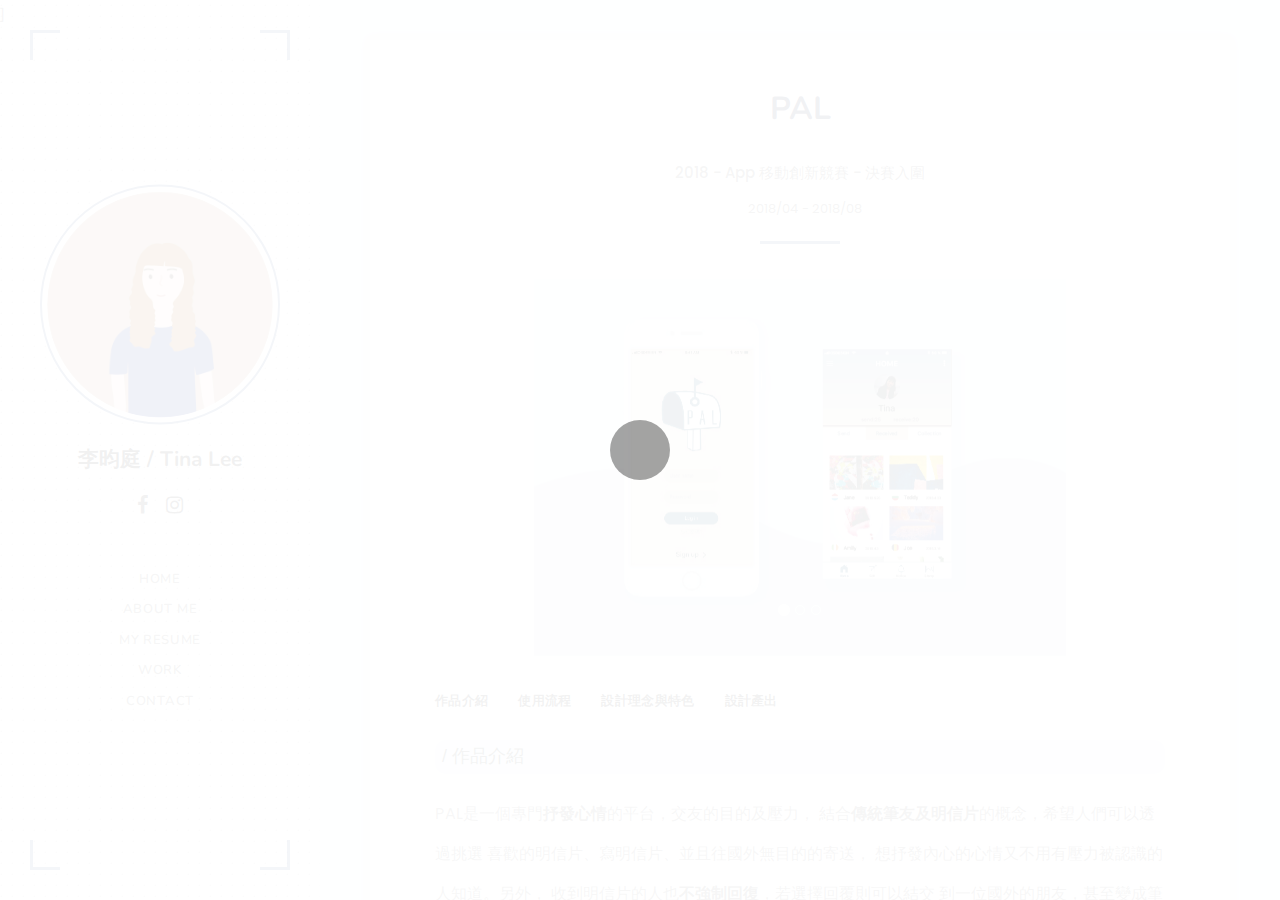
==== single-blog_2.html @ 2155919d "first" ====
<!DOCTYPE html>
<html lang="en">

	<head>
		<!-- META DATA -->
		<meta charset="UTF-8">
		<meta http-equiv="X-UA-Compatible" content="IE=edge">
		<meta name="viewport" content="width=device-width, initial-scale=1">

		<!-- TITLE OF SITE -->
		<title>PAL</title>

	    <!-- favicon -->
	    <link id="favicon" rel="icon" type="image/png" href="assets/images/logo1.png">

        <!-- Google Fonts-->
        <link rel="stylesheet" href="https://fonts.googleapis.com/css?family=Nunito:200,300,400,600,700,800,900%7CPoppins:300,400,500,600&display=swap">
        
        <!-- Bootstrap css -->
		<link rel="stylesheet" href="assets/css/bootstrap.css">

        <!-- splitlayout.css -->
        <link rel="stylesheet" href="assets/css/animations.css">

        <!-- slick css -->
        <link rel="stylesheet" href="assets/css/slick.css">
        <link rel="stylesheet" href="assets/css/slick-theme.css">

        <!-- magnific-popup.css -->
        <link rel="stylesheet" href="assets/css/magnific-popup.css">

        <!-- font-awesome.min.css -->
        <link rel="stylesheet" href="assets/css/font-awesome.min.css">
        <link rel="stylesheet" href="assets/css/pe-icon-7-stroke.min.css">

        <!-- Main style css -->
		<link rel="stylesheet" href="assets/css/style.css">

        <!-- Responsive css -->
        <link rel="stylesheet" href="assets/css/responsive.css">

        <!-- Main Color -->
        <link rel="stylesheet" href="assets/css/color.css">

        <!--[if lt IE 9]>
          <script src="https://oss.maxcdn.com/html5shiv/3.7.3/html5shiv.min.js"></script>
          <script src="https://oss.maxcdn.com/respond/1.4.2/respond.min.js"></script>
        <![endif]-->
	</head>

	<body class="small_menu single single-post">
	    <div id="page" class="site">

	        <!--Start Preloader-->
	        <div class="page-loader startLoad">
	            <div class="loader startLoad"></div>
	        </div>
	        <!--End Preloader-->

	        <div id="splitlayout" class="splitlayout open-right">

	            <div class="intro">

	           
				<!--Start Menu-->
				<div class="mob-menu-overlay"></div>
				<div class="mob-menu">
					<div class="mob-menu-content">
						<div class="float-left">
							<h3 class="menu-title">
								<a href="#">Tina</a>
							</h3>
						</div>
						<div class="float-right">
							<button type="button" class="navbar-toggle collapsed">
								<span class="sr-only">Toggle navigation</span>
								<span class="icon-bar"></span>
								<span class="icon-bar"></span>
								<span class="icon-bar"></span>
							</button>
						</div>
					</div>
				</div>

				<div class="side side-right">
					<div class="home-lines">
						<div class="linesContent">
							<span class="home-line"></span>
							<span class="home-line"></span>
							<span class="home-line"></span>
							<span class="home-line"></span>
						</div>
						<!-- <div class="lines--content">
								<span class="home--line"></span>
								<span class="home--line"></span>
								<span class="home--line"></span>
								<span class="home---line"></span>
								<span class="home---line"></span>
								<span class="home---line"></span>
							</div> -->
					</div>
					<div class="intro-content">
						<div class="profile">
							<img src="assets/images/tina.PNG" alt="author">
						</div>
						<h2>
							<span>李昀庭 / Tina Lee</span>
						</h2>
						<div class="menu">
							<div class="social-icons">
								<a href="https://www.facebook.com/profile.php?id=100000300763767&ref=bookmarks">
									<i class="fa fa-facebook"></i>
								</a>
								<!-- <a href="#">
	                                    <i class="fa fa-twitter"></i>
	                                </a> -->
								<!-- <a href="#">
	                                    <i class="fa fa-linkedin"></i>
	                                </a> -->
								<a href="https://www.instagram.com/tinalee0620/">
									<i class="fa fa-instagram"></i>
								</a>
								<!-- <a href="#">
	                                    <i class="fa fa-vimeo"></i>
	                                </a> -->
							</div>
							<!--Menu Items-->
							<ul id="menu" class="list-unstyled menu_list">
								<li class="menu-item ">
									<a href="#" class="services-1 shadow"onclick="location.href='./index.html'">home</a>
								</li>
								<li class="menu-item ">
									<a href="index.html.html#about"class="single">about me</a>
								</li>
								<li class="menu-item ">
									<a href="index.html.html#resume"class="single">my resume</a>
								</li>
							
								<li class="menu-item ">
									<a href="index.html#portfolio"class="single">Work</a>
								</li>
							
								<li class="menu-item">
									<a href="index.html#contact"class="single">contact</a>
								</li>
							</ul>
						</div>
						<!--.menu-->
					</div>
					<!--.intro-content-->
				</div>
				<!--.side-->
				<!--End Menu-->
			</div><!-- /intro -->
]
	            <div class="pag-e page-right full-height single-blog">
	                <div id="pt-main" class="pt-perspective page-inner">
	                    <div class="main-content padding-bottom-90 height-auto">
	                        <div class="content">

	                        	<!-- .post-thumbnail -->
	                            <div class="post-thumbnail">
	                    			<img src="assets/images/blog/1.jpg" alt="" /> 
	                            </div>

	                            <div class="container">
	                                <article class="post">
	                                    <header class="entry-header">
	                                        <!-- <div class="cats">
	                                            <a href="#">Media</a>
	                                        </div> -->

	                                        <h2 class="entry-title">PAL</h2>
	                                        
	                                        <div class="entry-meta">
	                                            <span class="byline"> 
	                                            	<span class="author vcard">
														<h4>2018 - App 移動創新競賽 - 決賽入圍</h4>
	                                            		
	                                            	</span>
	                                            </span>
	                                            <span class="posted-on">
	                                            	<a href="#">2018/04 - 2018/08</a>
	                                            </span>
	                                        </div>
	                                        <!-- .entry-meta -->

	                                    </header>
	                                    <!-- .entry-header -->

	                                    <div class="entry-content" >
											<div id="carouselExampleIndicators" class="carousel slide" data-ride="carousel"style="width:70%;height:70%;margin-right:auto;margin-bottom:30px;margin-left:auto;">
												<ol class="carousel-indicators">
												  <li data-target="#carouselExampleIndicators" data-slide-to="0" class="active"></li>
												  <li data-target="#carouselExampleIndicators" data-slide-to="1"></li>
												  <li data-target="#carouselExampleIndicators" data-slide-to="2"></li>
												</ol>
												<div class="carousel-inner">
												  <div class="item active">
													<img class="d-block w-100" src="./assets/images/pal1-100.jpg" alt="First slide">
												  </div>
												  <div class="item">
													<img class="d-block w-100" src="./assets/images/pal2-100.jpg" alt="Second slide">
												  </div>
												  <div class="item">
													<img class="d-block w-100" src="./assets/images/pal3-100.jpg" alt="Third slide">
												  </div>
												</div>
												<a class="carousel-control-prev" href="#carouselExampleIndicators" role="button" data-slide="prev">
												  <span class="carousel-control-prev-icon" aria-hidden="true"></span>
												  <span class="sr-only">Previous</span>
												</a>
												<a class="carousel-control-next" href="#carouselExampleIndicators" role="button" data-slide="next">
												  <span class="carousel-control-next-icon" aria-hidden="true"></span>
												  <span class="sr-only">Next</span>
												</a>
											  </div>
											<div class="sec__content">
												<div class="container">
													<div class="portfolio_sec">
														<div class="portfolio">
															<ul class="list-unstyled ul-filter">
																<li data-filter=".content" >作品介紹</li>
																<li data-filter=".coding">使用流程</li>
																<li data-filter=".design">設計理念與特色</li>
																<li data-filter=".logo">設計產出</li>
															</ul>
														</div>
													
														<div class="row grid portfolio">
				
															<!--project 1 (Project popup)-->
															<div class="introduction col-xs-12 col-sm-12 item grid-item content">
																<h3 style="background-color: rgba(152, 195, 216, 0.3);padding: 7px;border-radius: 10px;">/ 作品介紹</h3> 
																<p>PAL是一個專門<b>抒發心情</b>的平台，交友的目的及壓力， 結合<b>傳統筆友及明信片</b>的概念，希望人們可以透過挑選 喜歡的明信片、寫明信片、並且往國外無目的的寄送， 想抒發內心的心情又不用有壓力被認識的人知道。另外， 收到明信片的人也<b>不強制回復</b>，若選擇回覆則可以結交 到一位國外的朋友，甚至變成筆友。</p>
																<h3 style="background-color: rgba(152, 195, 216, 0.3);padding: 7px;border-radius: 10px;">/ 擔任職位</h3> 
																<p><b>UI/UX 介面設計，部分程式</b></p>
																<p>我在這個專案當中負責 <b>App</b>的介面設計，
																	並參與了<b>前端工程</b>的部分，
																	在完成介面的設計產出後，
																	將整理好的素材和介面規範，利用<b>Swift</b>刻出來，
																	完成整個開發流程。
											
																	</p>
															</div>
															<div class="col-xs-12 col-sm-12 item grid-item coding">
																<div class="img_content">
																	<h3 style="background-color: rgba(152, 195, 216, 0.3);padding: 7px;border-radius: 10px;">/ 使用流程</h3>
																		<img src="assets/images/status1.png" alt="" />
																	
																</div>
															</div>
				
															<!--project 2 (Image Overlay)-->
															<div class="introduction col-xs-12 col-sm-12 item grid-item design">
																<h3 style="background-color: rgba(152, 195, 216, 0.3);padding: 7px;border-radius: 10px;">/ 設計理念</h3> 
																<p style="margin-left: 20px;"><b style="font-size: 16px;">想要解決的問題：</b></p>
																<p style="margin-left: 20px;">- 社交平台上過於廣泛的交友圈,無法暢快抒發心情</p>
																<p style="margin-left: 20px;">- 公開個資的網路世界缺乏隱私保障</p>
																<p style="margin-left: 20px;">- 聊天時已讀跟回覆的時間壓力</p>
																<p style="margin-left: 20px;">- 缺乏國際交流的機會,難以跨越的社交障礙</p>
																<h3 style="background-color: rgba(152, 195, 216, 0.3);padding: 7px;border-radius: 10px;">/ 構想與特色</h3> 
																<p style="margin-left: 20px;">- 設計獨一無二的電子明信片</p>
																<p style="margin-left: 20px;">- 交友無國界，結交來自各地的筆友</p>
																<p style="margin-left: 20px;">- 隱私有保障,談心更暢快</p>
																<p style="margin-left: 20px;">- 已讀無壓力,回覆看心情</p>
															</div>
															<div class="col-xs-12 col-sm-12 item grid-item align center logo"style="left:center">
																<h3 style="background-color: rgba(152, 195, 216, 0.3);padding: 7px;border-radius: 10px;">/ 設計產出</h3> 
									
																
															
																  <h3 style="text-align: center;color: rgb(42, 54, 95);margin-top: 40px;">編輯頁面</h3>
																  <img src="./assets/images/pal5-100.jpg"style="width:70%;height:70%;margin-right:auto;margin-bottom:30px;margin-left:auto;"alt="">
																  <p style="width:70%;height:70%;margin-right:auto;margin-bottom:30px;margin-left:auto;">此四頁為<b>編輯頁面</b>，編輯要寄給別人的明信片， 第一是<b>選擇明信片的背景</b>，第二是<b>編輯文字</b>， 第三是<b>選擇郵票</b>，最後則是做<b>整體預覽</b>， 看到明信片完整的樣子.</p>
																  <h3 style="text-align: center; margin-top: 40px;color: rgb(42, 54, 95);">主頁，收件和郵票搜集頁面</h3>
																<img src="./assets/images/pal4-100.jpg"style="width:70%;height:70%;margin-right:auto;margin-bottom:30px;margin-left:auto;"alt="">
																<p style="width:70%;height:70%;margin-right:auto;margin-left:auto;" >第一張為主頁，裡面可以看到<b>最近傳送的，最近收到的和有按下收藏</b>的明信片。</p>
																<p style="width:70%;height:70%;margin-right:auto;margin-left:auto;" >第二張是收到明信片後打開的頁面，明信片個個人簡介並<b>不會顯示太多個人資料</b>，如果新增為朋友，就可以看到更多詳細內容，<b>保障個人隱私</b>。</p>
																<p style="width:70%;height:70%;margin-right:auto;margin-bottom:30px;margin-left:auto;" >第三張是<b>收集郵票</b>的頁面，如果在收到明信片後很喜歡上面的郵票，就可以將它收藏起來，下次寄送時就可以使用。</p>
															</div>
															<div class="col-xs-12 col-sm-12 item grid-item sound---cloud logo">
																<h3 style="background-color: rgba(152, 195, 216, 0.3);padding: 7px;border-radius: 10px;">/ 海報產出</h3>
																 <img src="./assets/images/工作區域 1-100.jpg"style="margin:auto;width:50%;height:50%" alt="">
															</div>
				
															<!--project 5 (Sound Cloud)-->
															<div class="col-xs-12 col-sm-12 item grid-item sound---cloud logo">
																<h3 style="background-color: rgba(152, 195, 216, 0.3);padding: 7px;border-radius: 10px;">/ 遇到的困難與解決方法</h3>
																 <p>這是我第一次設計app的介面和接觸swift，在畫介面實許多設計規範都不了解，像是文字的大小，icon的一致性...等，也沒有考慮過使用者操作起來是否順利，也沒有畫UI flow。所以我們時常因為沒有思考周全而在打程式的時候回來大改頁面，浪費了許多時間。</p>
																 <p><b>解決方法：</b>後來我們上網查了許多資料，看了ios的design kit還有許多專業設計師的分享，重新畫了mockup，也簡單的列出了function map，讓我們使用流程順利。</p>
																 <img src="./assets/images/palui-100.jpg"style="margin:auto;width:50%;height:50%" alt="">
															</div>
				
															<!--project 6 (open url)-->
															<div class="col-xs-12 col-sm-12 item grid-item logo">
																<h3 style="background-color: rgba(152, 195, 216, 0.3);padding: 7px;border-radius: 10px;">/ 自我審視與改善</h3> 
																<p>由於這是我第一次畫app的介面，在還沒有買Sketch的狀況下，我們是利用ps去完成這些介面的。</p>
																<p>畫面並不精細，甚至有些粗糙，按鈕跟字的大小都需要調整，配色方面也需要改一下，現在我正試著用Sketch去重新設計這個app。</p>
															</div>
				
														</div>
														<!--.row-->
													</div>
													<!--.portfolio_sec-->
												</div>
												<!--.container-->
											</div>
											<!--.sec__content-->
											
	                                    </div>
	                                    <!-- .entry-content -->

	                                    <footer class="entry-footer">
	                                        <div class="tags__share">
	                                            <div class="row">
													<div class="col-sm-12 col-xs-12">
	                                                    <span class="tags-links">
	                                                    	<p style="text-align: center;">- Thank you for watching! -</p>
															<a href="index.html#portfolio">Back to work</a>
														
	                                                    </span>                                                    
	                                                </div>
	                                                <div class="col-sm-12 col-xs-12" style="position: static">
	                                                    <!-- <div class="share-post">
	                                                        <span class="shareText">Share:</span>
	                                                        <ul class="share-post list-unstyled">
	                                                            <li><a href="#" target="_blank" class="fa fa-facebook"></a></li>
	                                                            <li><a href="#" target="_blank" class="fa fa-twitter"></a></li>
	                                                            <li><a href="#" target="_blank" class="fa fa-linkedin"></a></li>
	                                                            <li><a href="#" target="_blank" class="fa fa-pinterest"></a></li>
	                                                        </ul>
	                                                    </div> -->
	                                                </div>
	                                            </div>
	                                        </div>
	                                    </footer>
	                                    <!-- .entry-footer -->
	                                </article>


	                                <!-- post nav -->
	                                <!-- <div class="post-nav thumb">
	                                    <div class="row">
	                                        <div class="col-sm-6 col-xs-12">
	                                            <div class="prev">
	                                                <a href="#">
	                                                	<img width="70" height="70" src="assets/images/blog/1.jpg" alt="" />
	                                                </a>
	                                                <p>Previous</p>
	                                                <a href="#">
	                                                    <h3>100 Ways to be more happy</h3>
	                                                </a>
	                                            </div>
	                                        </div>
	                                        <div class="col-sm-6 col-xs-12">
	                                            <div class="next">
	                                                <a href="#">
	                                                	<img width="70" height="70" src="assets/images/blog/2.jpg" alt="" />
	                                                </a>
	                                                <p>Next</p>
	                                                <a href="#">
	                                                    <h3>100 Ways to be more happy</h3>
	                                                </a>
	                                            </div>
	                                        </div>
	                                    </div>
	                                </div> -->


	                                <!-- comments -->
	                                <div id="comments" class="comments-area">
	                                    <!-- <div id="respond" class="comment-respond">
	                                        <h3 id="reply-title" class="comment-reply-title">Leave a comment</h3>
	                                      
	                                    </div> -->
	                                    <!-- #respond -->

	                                </div>
	                                <!-- #comments -->
	                            </div>
	                            <!-- .container -->
	                        </div>
	                        <!-- .content -->
	                    </div>
	                </div>
	                <!--.page-inner-->
	            </div>
	            <!--.page-right-->
	        </div>
	        <!--.splitlayout-->
	    </div>
	    <!-- #page -->

		<script src='assets/js/jquery.min.js'></script>
		<script src='assets/js/jquery.matchHeight-min.js'></script>
		<script src='assets/js/modernizr-custom.js'></script>
		<script src='assets/js/pagetransitions.js'></script>
		<script src='assets/js/typed.min.js'></script>
		<script src='assets/js/slick.js'></script>
		<script src='assets/js/bootstrap.min.js'></script>
		<script src='assets/js/imagesloaded.pkgd.min.js'></script>
		<script src='assets/js/isotope.pkgd.min.js'></script>
		<script src='assets/js/jquery.fittext.js'></script>
		<script src='assets/js/jquery.magnific-popup.min.js'></script>
		<script src='assets/js/custom.js'></script>

	</body>

</html>
---- assets/css/animations.css ----
/* animation sets */

/* move from / to  */

.pt-page-moveToLeft {
	-webkit-animation: moveToLeft .6s ease both;
	animation: moveToLeft .6s ease both;
}

.pt-page-moveFromLeft {
	-webkit-animation: moveFromLeft .6s ease both;
	animation: moveFromLeft .6s ease both;
}

.pt-page-moveToRight {
	-webkit-animation: moveToRight .6s ease both;
	animation: moveToRight .6s ease both;
}

.pt-page-moveFromRight {
	-webkit-animation: moveFromRight .6s ease both;
	animation: moveFromRight .6s ease both;
}

.pt-page-moveToTop {
	-webkit-animation: moveToTop .6s ease both;
	animation: moveToTop .6s ease both;
}

.pt-page-moveFromTop {
	-webkit-animation: moveFromTop .6s ease both;
	animation: moveFromTop .6s ease both;
}

.pt-page-moveToBottom {
	-webkit-animation: moveToBottom .6s ease both;
	animation: moveToBottom .6s ease both;
}

.pt-page-moveFromBottom {
	-webkit-animation: moveFromBottom .6s ease both;
	animation: moveFromBottom .6s ease both;
}

/* fade */

.pt-page-fade {
	-webkit-animation: fade .7s ease both;
	animation: fade .7s ease both;
}

/* move from / to and fade */

.pt-page-moveToLeftFade {
	-webkit-animation: moveToLeftFade .7s ease both;
	animation: moveToLeftFade .7s ease both;
}

.pt-page-moveFromLeftFade {
	-webkit-animation: moveFromLeftFade .7s ease both;
	animation: moveFromLeftFade .7s ease both;
}

.pt-page-moveToRightFade {
	-webkit-animation: moveToRightFade .7s ease both;
	animation: moveToRightFade .7s ease both;
}

.pt-page-moveFromRightFade {
	-webkit-animation: moveFromRightFade .7s ease both;
	animation: moveFromRightFade .7s ease both;
}

.pt-page-moveToTopFade {
	-webkit-animation: moveToTopFade .7s ease both;
	animation: moveToTopFade .7s ease both;
}

.pt-page-moveFromTopFade {
	-webkit-animation: moveFromTopFade .7s ease both;
	animation: moveFromTopFade .7s ease both;
}

.pt-page-moveToBottomFade {
	-webkit-animation: moveToBottomFade .7s ease both;
	animation: moveToBottomFade .7s ease both;
}

.pt-page-moveFromBottomFade {
	-webkit-animation: moveFromBottomFade .7s ease both;
	animation: moveFromBottomFade .7s ease both;
}

/* move to with different easing */

.pt-page-moveToLeftEasing {
	-webkit-animation: moveToLeft .7s ease-in-out both;
	animation: moveToLeft .7s ease-in-out both;
}
.pt-page-moveToRightEasing {
	-webkit-animation: moveToRight .7s ease-in-out both;
	animation: moveToRight .7s ease-in-out both;
}
.pt-page-moveToTopEasing {
	-webkit-animation: moveToTop .7s ease-in-out both;
	animation: moveToTop .7s ease-in-out both;
}
.pt-page-moveToBottomEasing {
	-webkit-animation: moveToBottom .7s ease-in-out both;
	animation: moveToBottom .7s ease-in-out both;
}

/********************************* keyframes **************************************/

/* move from / to  */

@-webkit-keyframes moveToLeft {
	from { }
	to { -webkit-transform: translateX(-100%); }
}
@keyframes moveToLeft {
	from { }
	to { -webkit-transform: translateX(-100%); transform: translateX(-100%); }
}

@-webkit-keyframes moveFromLeft {
	from { -webkit-transform: translateX(-100%); }
}
@keyframes moveFromLeft {
	from { -webkit-transform: translateX(-100%); transform: translateX(-100%); }
}

@-webkit-keyframes moveToRight { 
	from { }
	to { -webkit-transform: translateX(100%); }
}
@keyframes moveToRight { 
	from { }
	to { -webkit-transform: translateX(100%); transform: translateX(100%); }
}

@-webkit-keyframes moveFromRight {
	from { -webkit-transform: translateX(100%); }
}
@keyframes moveFromRight {
	from { -webkit-transform: translateX(100%); transform: translateX(100%); }
}

@-webkit-keyframes moveToTop {
	from { }
	to { -webkit-transform: translateY(-100%); }
}
@keyframes moveToTop {
	from { }
	to { -webkit-transform: translateY(-100%); transform: translateY(-100%); }
}

@-webkit-keyframes moveFromTop {
	from { -webkit-transform: translateY(-100%); }
}
@keyframes moveFromTop {
	from { -webkit-transform: translateY(-100%); transform: translateY(-100%); }
}

@-webkit-keyframes moveToBottom {
	from { }
	to { -webkit-transform: translateY(100%); }
}
@keyframes moveToBottom {
	from { }
	to { -webkit-transform: translateY(100%); transform: translateY(100%); }
}

@-webkit-keyframes moveFromBottom {
	from { -webkit-transform: translateY(100%); }
}
@keyframes moveFromBottom {
	from { -webkit-transform: translateY(100%); transform: translateY(100%); }
}

/* fade */

@-webkit-keyframes fade {
	from { }
	to { opacity: 0.3; }
}
@keyframes fade {
	from { }
	to { opacity: 0.3; }
}

/* move from / to and fade */

@-webkit-keyframes moveToLeftFade {
	from { }
	to { opacity: 0.3; -webkit-transform: translateX(-100%); }
}
@keyframes moveToLeftFade {
	from { }
	to { opacity: 0.3; -webkit-transform: translateX(-100%); transform: translateX(-100%); }
}

@-webkit-keyframes moveFromLeftFade {
	from { opacity: 0.3; -webkit-transform: translateX(-100%); }
}
@keyframes moveFromLeftFade {
	from { opacity: 0.3; -webkit-transform: translateX(-100%); transform: translateX(-100%); }
}

@-webkit-keyframes moveToRightFade {
	from { }
	to { opacity: 0.3; -webkit-transform: translateX(100%); }
}
@keyframes moveToRightFade {
	from { }
	to { opacity: 0.3; -webkit-transform: translateX(100%); transform: translateX(100%); }
}

@-webkit-keyframes moveFromRightFade {
	from { opacity: 0.3; -webkit-transform: translateX(100%); }
}
@keyframes moveFromRightFade {
	from { opacity: 0.3; -webkit-transform: translateX(100%); transform: translateX(100%); }
}

@-webkit-keyframes moveToTopFade {
	from { }
	to { opacity: 0.3; -webkit-transform: translateY(-100%); }
}
@keyframes moveToTopFade {
	from { }
	to { opacity: 0.3; -webkit-transform: translateY(-100%); transform: translateY(-100%); }
}

@-webkit-keyframes moveFromTopFade {
	from { opacity: 0.3; -webkit-transform: translateY(-100%); }
}
@keyframes moveFromTopFade {
	from { opacity: 0.3; -webkit-transform: translateY(-100%); transform: translateY(-100%); }
}

@-webkit-keyframes moveToBottomFade {
	from { }
	to { opacity: 0.3; -webkit-transform: translateY(100%); }
}
@keyframes moveToBottomFade {
	from { }
	to { opacity: 0.3; -webkit-transform: translateY(100%); transform: translateY(100%); }
}

@-webkit-keyframes moveFromBottomFade {
	from { opacity: 0.3; -webkit-transform: translateY(100%); }
}
@keyframes moveFromBottomFade {
	from { opacity: 0.3; -webkit-transform: translateY(100%); transform: translateY(100%); }
}

/* scale and fade */

.pt-page-scaleDown {
	-webkit-animation: scaleDown .7s ease both;
	animation: scaleDown .7s ease both;
}

.pt-page-scaleUp {
	-webkit-animation: scaleUp .7s ease both;
	animation: scaleUp .7s ease both;
}

.pt-page-scaleUpDown {
	-webkit-animation: scaleUpDown .5s ease both;
	animation: scaleUpDown .5s ease both;
}

.pt-page-scaleDownUp {
	-webkit-animation: scaleDownUp .5s ease both;
	animation: scaleDownUp .5s ease both;
}

.pt-page-scaleDownCenter {
	-webkit-animation: scaleDownCenter .4s ease-in both;
	animation: scaleDownCenter .4s ease-in both;
}

.pt-page-scaleUpCenter {
	-webkit-animation: scaleUpCenter .4s ease-out both;
	animation: scaleUpCenter .4s ease-out both;
}

/********************************* keyframes **************************************/

/* scale and fade */

@-webkit-keyframes scaleDown {
	from { }
	to { opacity: 0; -webkit-transform: scale(.8); }
}
@keyframes scaleDown {
	from { }
	to { opacity: 0; -webkit-transform: scale(.8); transform: scale(.8); }
}

@-webkit-keyframes scaleUp {
	from { opacity: 0; -webkit-transform: scale(.8); }
}
@keyframes scaleUp {
	from { opacity: 0; -webkit-transform: scale(.8); transform: scale(.8); }
}

@-webkit-keyframes scaleUpDown {
	from { opacity: 0; -webkit-transform: scale(1.2); }
}
@keyframes scaleUpDown {
	from { opacity: 0; -webkit-transform: scale(1.2); transform: scale(1.2); }
}

@-webkit-keyframes scaleDownUp {
	from { }
	to { opacity: 0; -webkit-transform: scale(1.2); }
}
@keyframes scaleDownUp {
	from { }
	to { opacity: 0; -webkit-transform: scale(1.2); transform: scale(1.2); }
}

@-webkit-keyframes scaleDownCenter {
	from { }
	to { opacity: 0; -webkit-transform: scale(.7); }
}
@keyframes scaleDownCenter {
	from { }
	to { opacity: 0; -webkit-transform: scale(.7); transform: scale(.7); }
}

@-webkit-keyframes scaleUpCenter {
	from { opacity: 0; -webkit-transform: scale(.7); }
}
@keyframes scaleUpCenter {
	from { opacity: 0; -webkit-transform: scale(.7); transform: scale(.7); }
}

/* rotate sides first and scale */

.pt-page-rotateRightSideFirst {
	-webkit-transform-origin: 0% 50%;
	transform-origin: 0% 50%;
	-webkit-animation: rotateRightSideFirst .8s both ease-in;
	animation: rotateRightSideFirst .8s both ease-in;
}
.pt-page-rotateLeftSideFirst {
	-webkit-transform-origin: 100% 50%;
	transform-origin: 100% 50%;
	-webkit-animation: rotateLeftSideFirst .8s both ease-in;
	animation: rotateLeftSideFirst .8s both ease-in;
}
.pt-page-rotateTopSideFirst {
	-webkit-transform-origin: 50% 100%;
	transform-origin: 50% 100%;
	-webkit-animation: rotateTopSideFirst .8s both ease-in;
	animation: rotateTopSideFirst .8s both ease-in;
}
.pt-page-rotateBottomSideFirst {
	-webkit-transform-origin: 50% 0%;
	transform-origin: 50% 0%;
	-webkit-animation: rotateBottomSideFirst .8s both ease-in;
	animation: rotateBottomSideFirst .8s both ease-in;
}

/* flip */

.pt-page-flipOutRight {
	-webkit-transform-origin: 50% 50%;
	transform-origin: 50% 50%;
	-webkit-animation: flipOutRight .5s both ease-in;
	animation: flipOutRight .5s both ease-in;
}
.pt-page-flipInLeft {
	-webkit-transform-origin: 50% 50%;
	transform-origin: 50% 50%;
	-webkit-animation: flipInLeft .5s both ease-out;
	animation: flipInLeft .5s both ease-out;
}
.pt-page-flipOutLeft {
	-webkit-transform-origin: 50% 50%;
	transform-origin: 50% 50%;
	-webkit-animation: flipOutLeft .5s both ease-in;
	animation: flipOutLeft .5s both ease-in;
}
.pt-page-flipInRight {
	-webkit-transform-origin: 50% 50%;
	transform-origin: 50% 50%;
	-webkit-animation: flipInRight .5s both ease-out;
	animation: flipInRight .5s both ease-out;
}
.pt-page-flipOutTop {
	-webkit-transform-origin: 50% 50%;
	transform-origin: 50% 50%;
	-webkit-animation: flipOutTop .5s both ease-in;
	animation: flipOutTop .5s both ease-in;
}
.pt-page-flipInBottom {
	-webkit-transform-origin: 50% 50%;
	transform-origin: 50% 50%;
	-webkit-animation: flipInBottom .5s both ease-out;
	animation: flipInBottom .5s both ease-out;
}
.pt-page-flipOutBottom {
	-webkit-transform-origin: 50% 50%;
	transform-origin: 50% 50%;
	-webkit-animation: flipOutBottom .5s both ease-in;
	animation: flipOutBottom .5s both ease-in;
}
.pt-page-flipInTop {
	-webkit-transform-origin: 50% 50%;
	transform-origin: 50% 50%;
	-webkit-animation: flipInTop .5s both ease-out;
	animation: flipInTop .5s both ease-out;
}

/* rotate fall */

.pt-page-rotateFall {
	-webkit-transform-origin: 0% 0%;
	transform-origin: 0% 0%;
	-webkit-animation: rotateFall 1s both ease-in;
	animation: rotateFall 1s both ease-in;
}

/* rotate newspaper */
.pt-page-rotateOutNewspaper {
	-webkit-transform-origin: 50% 50%;
	transform-origin: 50% 50%;
	-webkit-animation: rotateOutNewspaper .5s both ease-in;
	animation: rotateOutNewspaper .5s both ease-in;
}
.pt-page-rotateInNewspaper {
	-webkit-transform-origin: 50% 50%;
	transform-origin: 50% 50%;
	-webkit-animation: rotateInNewspaper .5s both ease-out;
	animation: rotateInNewspaper .5s both ease-out;
}

/* push */
.pt-page-rotatePushLeft {
	-webkit-transform-origin: 0% 50%;
	transform-origin: 0% 50%;
	-webkit-animation: rotatePushLeft .8s both ease;
	animation: rotatePushLeft .8s both ease;
}
.pt-page-rotatePushRight {
	-webkit-transform-origin: 100% 50%;
	transform-origin: 100% 50%;
	-webkit-animation: rotatePushRight .8s both ease;
	animation: rotatePushRight .8s both ease;
}
.pt-page-rotatePushTop {
	-webkit-transform-origin: 50% 0%;
	transform-origin: 50% 0%;
	-webkit-animation: rotatePushTop .8s both ease;
	animation: rotatePushTop .8s both ease;
}
.pt-page-rotatePushBottom {
	-webkit-transform-origin: 50% 100%;
	transform-origin: 50% 100%;
	-webkit-animation: rotatePushBottom .8s both ease;
	animation: rotatePushBottom .8s both ease;
}

/* pull */
.pt-page-rotatePullRight {
	-webkit-transform-origin: 100% 50%;
	transform-origin: 100% 50%;
	-webkit-animation: rotatePullRight .5s both ease;
	animation: rotatePullRight .5s both ease;
}
.pt-page-rotatePullLeft {
	-webkit-transform-origin: 0% 50%;
	transform-origin: 0% 50%;
	-webkit-animation: rotatePullLeft .5s both ease;
	animation: rotatePullLeft .5s both ease;
}
.pt-page-rotatePullTop {
	-webkit-transform-origin: 50% 0%;
	transform-origin: 50% 0%;
	-webkit-animation: rotatePullTop .5s both ease;
	animation: rotatePullTop .5s both ease;
}
.pt-page-rotatePullBottom {
	-webkit-transform-origin: 50% 100%;
	transform-origin: 50% 100%;
	-webkit-animation: rotatePullBottom .5s both ease;
	animation: rotatePullBottom .5s both ease;
}

/* fold */
.pt-page-rotateFoldRight {
	-webkit-transform-origin: 0% 50%;
	transform-origin: 0% 50%;
	-webkit-animation: rotateFoldRight .7s both ease;
	animation: rotateFoldRight .7s both ease;
}
.pt-page-rotateFoldLeft {
	-webkit-transform-origin: 100% 50%;
	transform-origin: 100% 50%;
	-webkit-animation: rotateFoldLeft .7s both ease;
	animation: rotateFoldLeft .7s both ease;
}
.pt-page-rotateFoldTop {
	-webkit-transform-origin: 50% 100%;
	transform-origin: 50% 100%;
	-webkit-animation: rotateFoldTop .7s both ease;
	animation: rotateFoldTop .7s both ease;
}
.pt-page-rotateFoldBottom {
	-webkit-transform-origin: 50% 0%;
	transform-origin: 50% 0%;
	-webkit-animation: rotateFoldBottom .7s both ease;
	animation: rotateFoldBottom .7s both ease;
}

/* unfold */
.pt-page-rotateUnfoldLeft {
	-webkit-transform-origin: 100% 50%;
	transform-origin: 100% 50%;
	-webkit-animation: rotateUnfoldLeft .7s both ease;
	animation: rotateUnfoldLeft .7s both ease;
}
.pt-page-rotateUnfoldRight {
	-webkit-transform-origin: 0% 50%;
	transform-origin: 0% 50%;
	-webkit-animation: rotateUnfoldRight .7s both ease;
	animation: rotateUnfoldRight .7s both ease;
}
.pt-page-rotateUnfoldTop {
	-webkit-transform-origin: 50% 100%;
	transform-origin: 50% 100%;
	-webkit-animation: rotateUnfoldTop .7s both ease;
	animation: rotateUnfoldTop .7s both ease;
}
.pt-page-rotateUnfoldBottom {
	-webkit-transform-origin: 50% 0%;
	transform-origin: 50% 0%;
	-webkit-animation: rotateUnfoldBottom .7s both ease;
	animation: rotateUnfoldBottom .7s both ease;
}

/* room walls */
.pt-page-rotateRoomLeftOut {
	-webkit-transform-origin: 100% 50%;
	transform-origin: 100% 50%;
	-webkit-animation: rotateRoomLeftOut .8s both ease;
	animation: rotateRoomLeftOut .8s both ease;
}
.pt-page-rotateRoomLeftIn {
	-webkit-transform-origin: 0% 50%;
	transform-origin: 0% 50%;
	-webkit-animation: rotateRoomLeftIn .8s both ease;
	animation: rotateRoomLeftIn .8s both ease;
}
.pt-page-rotateRoomRightOut {
	-webkit-transform-origin: 0% 50%;
	transform-origin: 0% 50%;
	-webkit-animation: rotateRoomRightOut .8s both ease;
	animation: rotateRoomRightOut .8s both ease;
}
.pt-page-rotateRoomRightIn {
	-webkit-transform-origin: 100% 50%;
	transform-origin: 100% 50%;
	-webkit-animation: rotateRoomRightIn .8s both ease;
	animation: rotateRoomRightIn .8s both ease;
}
.pt-page-rotateRoomTopOut {
	-webkit-transform-origin: 50% 100%;
	transform-origin: 50% 100%;
	-webkit-animation: rotateRoomTopOut .8s both ease;
	animation: rotateRoomTopOut .8s both ease;
}
.pt-page-rotateRoomTopIn {
	-webkit-transform-origin: 50% 0%;
	transform-origin: 50% 0%;
	-webkit-animation: rotateRoomTopIn .8s both ease;
	animation: rotateRoomTopIn .8s both ease;
}
.pt-page-rotateRoomBottomOut {
	-webkit-transform-origin: 50% 0%;
	transform-origin: 50% 0%;
	-webkit-animation: rotateRoomBottomOut .8s both ease;
	animation: rotateRoomBottomOut .8s both ease;
}
.pt-page-rotateRoomBottomIn {
	-webkit-transform-origin: 50% 100%;
	transform-origin: 50% 100%;
	-webkit-animation: rotateRoomBottomIn .8s both ease;
	animation: rotateRoomBottomIn .8s both ease;
}

/* cube */
.pt-page-rotateCubeLeftOut {
	-webkit-transform-origin: 100% 50%;
	transform-origin: 100% 50%;
	-webkit-animation: rotateCubeLeftOut .6s both ease-in;
	animation: rotateCubeLeftOut .6s both ease-in;
}
.pt-page-rotateCubeLeftIn {
	-webkit-transform-origin: 0% 50%;
	transform-origin: 0% 50%;
	-webkit-animation: rotateCubeLeftIn .6s both ease-in;
	animation: rotateCubeLeftIn .6s both ease-in;
}
.pt-page-rotateCubeRightOut {
	-webkit-transform-origin: 0% 50%;
	transform-origin: 0% 50%;
	-webkit-animation: rotateCubeRightOut .6s both ease-in;
	animation: rotateCubeRightOut .6s both ease-in;
}
.pt-page-rotateCubeRightIn {
	-webkit-transform-origin: 100% 50%;
	transform-origin: 100% 50%;
	-webkit-animation: rotateCubeRightIn .6s both ease-in;
	animation: rotateCubeRightIn .6s both ease-in;
}
.pt-page-rotateCubeTopOut {
	-webkit-transform-origin: 50% 100%;
	transform-origin: 50% 100%;
	-webkit-animation: rotateCubeTopOut .6s both ease-in;
	animation: rotateCubeTopOut .6s both ease-in;
}
.pt-page-rotateCubeTopIn {
	-webkit-transform-origin: 50% 0%;
	transform-origin: 50% 0%;
	-webkit-animation: rotateCubeTopIn .6s both ease-in;
	animation: rotateCubeTopIn .6s both ease-in;
}
.pt-page-rotateCubeBottomOut {
	-webkit-transform-origin: 50% 0%;
	transform-origin: 50% 0%;
	-webkit-animation: rotateCubeBottomOut .6s both ease-in;
	animation: rotateCubeBottomOut .6s both ease-in;
}
.pt-page-rotateCubeBottomIn {
	-webkit-transform-origin: 50% 100%;
	transform-origin: 50% 100%;
	-webkit-animation: rotateCubeBottomIn .6s both ease-in;
	animation: rotateCubeBottomIn .6s both ease-in;
}

/* carousel */
.pt-page-rotateCarouselLeftOut {
	-webkit-transform-origin: 100% 50%;
	transform-origin: 100% 50%;
	-webkit-animation: rotateCarouselLeftOut .8s both ease;
	animation: rotateCarouselLeftOut .8s both ease;
}
.pt-page-rotateCarouselLeftIn {
	-webkit-transform-origin: 0% 50%;
	transform-origin: 0% 50%;
	-webkit-animation: rotateCarouselLeftIn .8s both ease;
	animation: rotateCarouselLeftIn .8s both ease;
}
.pt-page-rotateCarouselRightOut {
	-webkit-transform-origin: 0% 50%;
	transform-origin: 0% 50%;
	-webkit-animation: rotateCarouselRightOut .8s both ease;
	animation: rotateCarouselRightOut .8s both ease;
}
.pt-page-rotateCarouselRightIn {
	-webkit-transform-origin: 100% 50%;
	transform-origin: 100% 50%;
	-webkit-animation: rotateCarouselRightIn .8s both ease;
	animation: rotateCarouselRightIn .8s both ease;
}
.pt-page-rotateCarouselTopOut {
	-webkit-transform-origin: 50% 100%;
	transform-origin: 50% 100%;
	-webkit-animation: rotateCarouselTopOut .8s both ease;
	animation: rotateCarouselTopOut .8s both ease;
}
.pt-page-rotateCarouselTopIn {
	-webkit-transform-origin: 50% 0%;
	transform-origin: 50% 0%;
	-webkit-animation: rotateCarouselTopIn .8s both ease;
	animation: rotateCarouselTopIn .8s both ease;
}
.pt-page-rotateCarouselBottomOut {
	-webkit-transform-origin: 50% 0%;
	transform-origin: 50% 0%;
	-webkit-animation: rotateCarouselBottomOut .8s both ease;
	animation: rotateCarouselBottomOut .8s both ease;
}
.pt-page-rotateCarouselBottomIn {
	-webkit-transform-origin: 50% 100%;
	transform-origin: 50% 100%;
	-webkit-animation: rotateCarouselBottomIn .8s both ease;
	animation: rotateCarouselBottomIn .8s both ease;
}

/* sides */
.pt-page-rotateSidesOut {
	-webkit-transform-origin: -50% 50%;
	transform-origin: -50% 50%;
	-webkit-animation: rotateSidesOut .5s both ease-in;
	animation: rotateSidesOut .5s both ease-in;
}
.pt-page-rotateSidesIn {
	-webkit-transform-origin: 150% 50%;
	transform-origin: 150% 50%;
	-webkit-animation: rotateSidesIn .5s both ease-out;
	animation: rotateSidesIn .5s both ease-out;
}

/* slide */
.pt-page-rotateSlideOut {
	-webkit-animation: rotateSlideOut 1s both ease;
	animation: rotateSlideOut 1s both ease;
}
.pt-page-rotateSlideIn {
	-webkit-animation: rotateSlideIn 1s both ease;
	animation: rotateSlideIn 1s both ease;
}

/********************************* keyframes **************************************/

/* rotate sides first and scale */

@-webkit-keyframes rotateRightSideFirst {
	0% { }
	40% { -webkit-transform: rotateY(15deg); opacity: .8; -webkit-animation-timing-function: ease-out; }
	100% { -webkit-transform: scale(0.8) translateZ(-200px); opacity:0; }
}
@keyframes rotateRightSideFirst {
	0% { }
	40% { -webkit-transform: rotateY(15deg); transform: rotateY(15deg); opacity: .8; -webkit-animation-timing-function: ease-out; animation-timing-function: ease-out; }
	100% { -webkit-transform: scale(0.8) translateZ(-200px); transform: scale(0.8) translateZ(-200px); opacity:0; }
}

@-webkit-keyframes rotateLeftSideFirst {
	0% { }
	40% { -webkit-transform: rotateY(-15deg); opacity: .8; -webkit-animation-timing-function: ease-out; }
	100% { -webkit-transform: scale(0.8) translateZ(-200px); opacity:0; }
}
@keyframes rotateLeftSideFirst {
	0% { }
	40% { -webkit-transform: rotateY(-15deg); transform: rotateY(-15deg); opacity: .8; -webkit-animation-timing-function: ease-out; animation-timing-function: ease-out; }
	100% { -webkit-transform: scale(0.8) translateZ(-200px); transform: scale(0.8) translateZ(-200px); opacity:0; }
}

@-webkit-keyframes rotateTopSideFirst {
	0% { }
	40% { -webkit-transform: rotateX(15deg); opacity: .8; -webkit-animation-timing-function: ease-out; }
	100% { -webkit-transform: scale(0.8) translateZ(-200px); opacity:0; }
}
@keyframes rotateTopSideFirst {
	0% { }
	40% { -webkit-transform: rotateX(15deg); transform: rotateX(15deg); opacity: .8; -webkit-animation-timing-function: ease-out; animation-timing-function: ease-out; }
	100% { -webkit-transform: scale(0.8) translateZ(-200px); transform: scale(0.8) translateZ(-200px); opacity:0; }
}

@-webkit-keyframes rotateBottomSideFirst {
	0% { }
	40% { -webkit-transform: rotateX(-15deg); opacity: .8; -webkit-animation-timing-function: ease-out; }
	100% { -webkit-transform: scale(0.8) translateZ(-200px); opacity:0; }
}
@keyframes rotateBottomSideFirst {
	0% { }
	40% { -webkit-transform: rotateX(-15deg); transform: rotateX(-15deg); opacity: .8; -webkit-animation-timing-function: ease-out; animation-timing-function: ease-out; }
	100% { -webkit-transform: scale(0.8) translateZ(-200px); transform: scale(0.8) translateZ(-200px); opacity:0; }
}

/* flip */

@-webkit-keyframes flipOutRight {
	from { }
	to { -webkit-transform: translateZ(-1000px) rotateY(90deg); opacity: 0.2; }
}
@keyframes flipOutRight {
	from { }
	to { -webkit-transform: translateZ(-1000px) rotateY(90deg); transform: translateZ(-1000px) rotateY(90deg); opacity: 0.2; }
}

@-webkit-keyframes flipInLeft {
	from { -webkit-transform: translateZ(-1000px) rotateY(-90deg); opacity: 0.2; }
}
@keyframes flipInLeft {
	from { -webkit-transform: translateZ(-1000px) rotateY(-90deg); transform: translateZ(-1000px) rotateY(-90deg); opacity: 0.2; }
}

@-webkit-keyframes flipOutLeft {
	from { }
	to { -webkit-transform: translateZ(-1000px) rotateY(-90deg); opacity: 0.2; }
}
@keyframes flipOutLeft {
	from { }
	to { -webkit-transform: translateZ(-1000px) rotateY(-90deg); transform: translateZ(-1000px) rotateY(-90deg); opacity: 0.2; }
}

@-webkit-keyframes flipInRight {
	from { -webkit-transform: translateZ(-1000px) rotateY(90deg); opacity: 0.2; }
}
@keyframes flipInRight {
	from { -webkit-transform: translateZ(-1000px) rotateY(90deg); transform: translateZ(-1000px) rotateY(90deg); opacity: 0.2; }
}

@-webkit-keyframes flipOutTop {
	from { }
	to { -webkit-transform: translateZ(-1000px) rotateX(90deg); opacity: 0.2; }
}
@keyframes flipOutTop {
	from { }
	to { -webkit-transform: translateZ(-1000px) rotateX(90deg); transform: translateZ(-1000px) rotateX(90deg); opacity: 0.2; }
}

@-webkit-keyframes flipInBottom {
	from { -webkit-transform: translateZ(-1000px) rotateX(-90deg); opacity: 0.2; }
}
@keyframes flipInBottom {
	from { -webkit-transform: translateZ(-1000px) rotateX(-90deg); transform: translateZ(-1000px) rotateX(-90deg); opacity: 0.2; }
}

@-webkit-keyframes flipOutBottom {
	from { }
	to { -webkit-transform: translateZ(-1000px) rotateX(-90deg); opacity: 0.2; }
}
@keyframes flipOutBottom {
	from { }
	to { -webkit-transform: translateZ(-1000px) rotateX(-90deg); transform: translateZ(-1000px) rotateX(-90deg); opacity: 0.2; }
}

@-webkit-keyframes flipInTop {
	from { -webkit-transform: translateZ(-1000px) rotateX(90deg); opacity: 0.2; }
}
@keyframes flipInTop {
	from { -webkit-transform: translateZ(-1000px) rotateX(90deg); transform: translateZ(-1000px) rotateX(90deg); opacity: 0.2; }
}

/* fall */

@-webkit-keyframes rotateFall {
	0% { -webkit-transform: rotateZ(0deg); }
	20% { -webkit-transform: rotateZ(10deg); -webkit-animation-timing-function: ease-out; }
	40% { -webkit-transform: rotateZ(17deg); }
	60% { -webkit-transform: rotateZ(16deg); }
	100% { -webkit-transform: translateY(100%) rotateZ(17deg); }
}
@keyframes rotateFall {
	0% { -webkit-transform: rotateZ(0deg); transform: rotateZ(0deg); }
	20% { -webkit-transform: rotateZ(10deg); transform: rotateZ(10deg); -webkit-animation-timing-function: ease-out; animation-timing-function: ease-out; }
	40% { -webkit-transform: rotateZ(17deg); transform: rotateZ(17deg); }
	60% { -webkit-transform: rotateZ(16deg); transform: rotateZ(16deg); }
	100% { -webkit-transform: translateY(100%) rotateZ(17deg); transform: translateY(100%) rotateZ(17deg); }
}

/* newspaper */

@-webkit-keyframes rotateOutNewspaper {
	from { }
	to { -webkit-transform: translateZ(-3000px) rotateZ(360deg); opacity: 0; }
}
@keyframes rotateOutNewspaper {
	from { }
	to { -webkit-transform: translateZ(-3000px) rotateZ(360deg); transform: translateZ(-3000px) rotateZ(360deg); opacity: 0; }
}

@-webkit-keyframes rotateInNewspaper {
	from { -webkit-transform: translateZ(-3000px) rotateZ(-360deg); opacity: 0; }
}
@keyframes rotateInNewspaper {
	from { -webkit-transform: translateZ(-3000px) rotateZ(-360deg); transform: translateZ(-3000px) rotateZ(-360deg); opacity: 0; }
}

/* push */

@-webkit-keyframes rotatePushLeft {
	from { }
	to { opacity: 0; -webkit-transform: rotateY(90deg); }
}
@keyframes rotatePushLeft {
	from { }
	to { opacity: 0; -webkit-transform: rotateY(90deg); transform: rotateY(90deg); }
}

@-webkit-keyframes rotatePushRight {
	from { }
	to { opacity: 0; -webkit-transform: rotateY(-90deg); }
}
@keyframes rotatePushRight {
	from { }
	to { opacity: 0; -webkit-transform: rotateY(-90deg); transform: rotateY(-90deg); }
}

@-webkit-keyframes rotatePushTop {
	from { }
	to { opacity: 0; -webkit-transform: rotateX(-90deg); }
}
@keyframes rotatePushTop {
	from { }
	to { opacity: 0; -webkit-transform: rotateX(-90deg); transform: rotateX(-90deg); }
}

@-webkit-keyframes rotatePushBottom {
	from { }
	to { opacity: 0; -webkit-transform: rotateX(90deg); }
}
@keyframes rotatePushBottom {
	from { }
	to { opacity: 0; -webkit-transform: rotateX(90deg); transform: rotateX(90deg); }
}

/* pull */

@-webkit-keyframes rotatePullRight {
	from { opacity: 0; -webkit-transform: rotateY(-90deg); }
}
@keyframes rotatePullRight {
	from { opacity: 0; -webkit-transform: rotateY(-90deg); transform: rotateY(-90deg); }
}

@-webkit-keyframes rotatePullLeft {
	from { opacity: 0; -webkit-transform: rotateY(90deg); }
}
@keyframes rotatePullLeft {
	from { opacity: 0; -webkit-transform: rotateY(90deg); transform: rotateY(90deg); }
}

@-webkit-keyframes rotatePullTop {
	from { opacity: 0; -webkit-transform: rotateX(-90deg); }
}
@keyframes rotatePullTop {
	from { opacity: 0; -webkit-transform: rotateX(-90deg); transform: rotateX(-90deg); }
}

@-webkit-keyframes rotatePullBottom {
	from { opacity: 0; -webkit-transform: rotateX(90deg); }
}
@keyframes rotatePullBottom {
	from { opacity: 0; -webkit-transform: rotateX(90deg); transform: rotateX(90deg); }
}

/* fold */

@-webkit-keyframes rotateFoldRight {
	from { }
	to { opacity: 0; -webkit-transform: translateX(100%) rotateY(90deg); }
}
@keyframes rotateFoldRight {
	from { }
	to { opacity: 0; -webkit-transform: translateX(100%) rotateY(90deg); transform: translateX(100%) rotateY(90deg); }
}

@-webkit-keyframes rotateFoldLeft {
	from { }
	to { opacity: 0; -webkit-transform: translateX(-100%) rotateY(-90deg); }
}
@keyframes rotateFoldLeft {
	from { }
	to { opacity: 0; -webkit-transform: translateX(-100%) rotateY(-90deg); transform: translateX(-100%) rotateY(-90deg); }
}

@-webkit-keyframes rotateFoldTop {
	from { }
	to { opacity: 0; -webkit-transform: translateY(-100%) rotateX(90deg); }
}
@keyframes rotateFoldTop {
	from { }
	to { opacity: 0; -webkit-transform: translateY(-100%) rotateX(90deg); transform: translateY(-100%) rotateX(90deg); }
}

@-webkit-keyframes rotateFoldBottom {
	from { }
	to { opacity: 0; -webkit-transform: translateY(100%) rotateX(-90deg); }
}
@keyframes rotateFoldBottom {
	from { }
	to { opacity: 0; -webkit-transform: translateY(100%) rotateX(-90deg); transform: translateY(100%) rotateX(-90deg); }
}

/* unfold */

@-webkit-keyframes rotateUnfoldLeft {
	from { opacity: 0; -webkit-transform: translateX(-100%) rotateY(-90deg); }
}
@keyframes rotateUnfoldLeft {
	from { opacity: 0; -webkit-transform: translateX(-100%) rotateY(-90deg); transform: translateX(-100%) rotateY(-90deg); }
}

@-webkit-keyframes rotateUnfoldRight {
	from { opacity: 0; -webkit-transform: translateX(100%) rotateY(90deg); }
}
@keyframes rotateUnfoldRight {
	from { opacity: 0; -webkit-transform: translateX(100%) rotateY(90deg); transform: translateX(100%) rotateY(90deg); }
}

@-webkit-keyframes rotateUnfoldTop {
	from { opacity: 0; -webkit-transform: translateY(-100%) rotateX(90deg); }
}
@keyframes rotateUnfoldTop {
	from { opacity: 0; -webkit-transform: translateY(-100%) rotateX(90deg); transform: translateY(-100%) rotateX(90deg); }
}

@-webkit-keyframes rotateUnfoldBottom {
	from { opacity: 0; -webkit-transform: translateY(100%) rotateX(-90deg); }
}
@keyframes rotateUnfoldBottom {
	from { opacity: 0; -webkit-transform: translateY(100%) rotateX(-90deg); transform: translateY(100%) rotateX(-90deg); }
}

/* room walls */

@-webkit-keyframes rotateRoomLeftOut {
	from { }
	to { opacity: .3; -webkit-transform: translateX(-100%) rotateY(90deg); }
}
@keyframes rotateRoomLeftOut {
	from { }
	to { opacity: .3; -webkit-transform: translateX(-100%) rotateY(90deg); transform: translateX(-100%) rotateY(90deg); }
}

@-webkit-keyframes rotateRoomLeftIn {
	from { opacity: .3; -webkit-transform: translateX(100%) rotateY(-90deg); }
}
@keyframes rotateRoomLeftIn {
	from { opacity: .3; -webkit-transform: translateX(100%) rotateY(-90deg); transform: translateX(100%) rotateY(-90deg); }
}

@-webkit-keyframes rotateRoomRightOut {
	from { }
	to { opacity: .3; -webkit-transform: translateX(100%) rotateY(-90deg); }
}
@keyframes rotateRoomRightOut {
	from { }
	to { opacity: .3; -webkit-transform: translateX(100%) rotateY(-90deg); transform: translateX(100%) rotateY(-90deg); }
}

@-webkit-keyframes rotateRoomRightIn {
	from { opacity: .3; -webkit-transform: translateX(-100%) rotateY(90deg); }
}
@keyframes rotateRoomRightIn {
	from { opacity: .3; -webkit-transform: translateX(-100%) rotateY(90deg); transform: translateX(-100%) rotateY(90deg); }
}

@-webkit-keyframes rotateRoomTopOut {
	from { }
	to { opacity: .3; -webkit-transform: translateY(-100%) rotateX(-90deg); }
}
@keyframes rotateRoomTopOut {
	from { }
	to { opacity: .3; -webkit-transform: translateY(-100%) rotateX(-90deg); transform: translateY(-100%) rotateX(-90deg); }
}

@-webkit-keyframes rotateRoomTopIn {
	from { opacity: .3; -webkit-transform: translateY(100%) rotateX(90deg); }
}
@keyframes rotateRoomTopIn {
	from { opacity: .3; -webkit-transform: translateY(100%) rotateX(90deg); transform: translateY(100%) rotateX(90deg); }
}

@-webkit-keyframes rotateRoomBottomOut {
	from { }
	to { opacity: .3; -webkit-transform: translateY(100%) rotateX(90deg); }
}
@keyframes rotateRoomBottomOut {
	from { }
	to { opacity: .3; -webkit-transform: translateY(100%) rotateX(90deg); transform: translateY(100%) rotateX(90deg); }
}

@-webkit-keyframes rotateRoomBottomIn {
	from { opacity: .3; -webkit-transform: translateY(-100%) rotateX(-90deg); }
}
@keyframes rotateRoomBottomIn {
	from { opacity: .3; -webkit-transform: translateY(-100%) rotateX(-90deg); transform: translateY(-100%) rotateX(-90deg); }
}

/* cube */

@-webkit-keyframes rotateCubeLeftOut {
	0% { }
	50% { -webkit-animation-timing-function: ease-out;  -webkit-transform: translateX(-50%) translateZ(-200px) rotateY(-45deg); }
	100% { opacity: .3; -webkit-transform: translateX(-100%) rotateY(-90deg); }
}
@keyframes rotateCubeLeftOut {
	0% { }
	50% { -webkit-animation-timing-function: ease-out; animation-timing-function: ease-out;  -webkit-transform: translateX(-50%) translateZ(-200px) rotateY(-45deg);  transform: translateX(-50%) translateZ(-200px) rotateY(-45deg); }
	100% { opacity: .3; -webkit-transform: translateX(-100%) rotateY(-90deg); transform: translateX(-100%) rotateY(-90deg); }
}

@-webkit-keyframes rotateCubeLeftIn {
	0% { opacity: .3; -webkit-transform: translateX(100%) rotateY(90deg); }
	50% { -webkit-animation-timing-function: ease-out;  -webkit-transform: translateX(50%) translateZ(-200px) rotateY(45deg); }
}
@keyframes rotateCubeLeftIn {
	0% { opacity: .3; -webkit-transform: translateX(100%) rotateY(90deg); transform: translateX(100%) rotateY(90deg); }
	50% { -webkit-animation-timing-function: ease-out; animation-timing-function: ease-out;  -webkit-transform: translateX(50%) translateZ(-200px) rotateY(45deg);  transform: translateX(50%) translateZ(-200px) rotateY(45deg); }
}

@-webkit-keyframes rotateCubeRightOut {
	0% { }
	50% { -webkit-animation-timing-function: ease-out; -webkit-transform: translateX(50%) translateZ(-200px) rotateY(45deg); }
	100% { opacity: .3; -webkit-transform: translateX(100%) rotateY(90deg); }
}
@keyframes rotateCubeRightOut {
	0% { }
	50% { -webkit-animation-timing-function: ease-out; animation-timing-function: ease-out; -webkit-transform: translateX(50%) translateZ(-200px) rotateY(45deg); transform: translateX(50%) translateZ(-200px) rotateY(45deg); }
	100% { opacity: .3; -webkit-transform: translateX(100%) rotateY(90deg); transform: translateX(100%) rotateY(90deg); }
}

@-webkit-keyframes rotateCubeRightIn {
	0% { opacity: .3; -webkit-transform: translateX(-100%) rotateY(-90deg); }
	50% { -webkit-animation-timing-function: ease-out; -webkit-transform: translateX(-50%) translateZ(-200px) rotateY(-45deg); }
}
@keyframes rotateCubeRightIn {
	0% { opacity: .3; -webkit-transform: translateX(-100%) rotateY(-90deg); transform: translateX(-100%) rotateY(-90deg); }
	50% { -webkit-animation-timing-function: ease-out; animation-timing-function: ease-out; -webkit-transform: translateX(-50%) translateZ(-200px) rotateY(-45deg); transform: translateX(-50%) translateZ(-200px) rotateY(-45deg); }
}

@-webkit-keyframes rotateCubeTopOut {
	0% { }
	50% { -webkit-animation-timing-function: ease-out; -webkit-transform: translateY(-50%) translateZ(-200px) rotateX(45deg); }
	100% { opacity: .3; -webkit-transform: translateY(-100%) rotateX(90deg); }
}
@keyframes rotateCubeTopOut {
	0% {}
	50% { -webkit-animation-timing-function: ease-out; animation-timing-function: ease-out; -webkit-transform: translateY(-50%) translateZ(-200px) rotateX(45deg); transform: translateY(-50%) translateZ(-200px) rotateX(45deg); }
	100% { opacity: .3; -webkit-transform: translateY(-100%) rotateX(90deg); transform: translateY(-100%) rotateX(90deg); }
}

@-webkit-keyframes rotateCubeTopIn {
	0% { opacity: .3; -webkit-transform: translateY(100%) rotateX(-90deg); }
	50% { -webkit-animation-timing-function: ease-out; -webkit-transform: translateY(50%) translateZ(-200px) rotateX(-45deg); }
}
@keyframes rotateCubeTopIn {
	0% { opacity: .3; -webkit-transform: translateY(100%) rotateX(-90deg); transform: translateY(100%) rotateX(-90deg); }
	50% { -webkit-animation-timing-function: ease-out; animation-timing-function: ease-out; -webkit-transform: translateY(50%) translateZ(-200px) rotateX(-45deg); transform: translateY(50%) translateZ(-200px) rotateX(-45deg); }
}

@-webkit-keyframes rotateCubeBottomOut {
	0% { }
	50% { -webkit-animation-timing-function: ease-out; -webkit-transform: translateY(50%) translateZ(-200px) rotateX(-45deg); }
	100% { opacity: .3; -webkit-transform: translateY(100%) rotateX(-90deg); }
}
@keyframes rotateCubeBottomOut {
	0% { }
	50% { -webkit-animation-timing-function: ease-out; animation-timing-function: ease-out; -webkit-transform: translateY(50%) translateZ(-200px) rotateX(-45deg); transform: translateY(50%) translateZ(-200px) rotateX(-45deg); }
	100% { opacity: .3; -webkit-transform: translateY(100%) rotateX(-90deg); transform: translateY(100%) rotateX(-90deg); }
}

@-webkit-keyframes rotateCubeBottomIn {
	0% { opacity: .3; -webkit-transform: translateY(-100%) rotateX(90deg); }
	50% { -webkit-animation-timing-function: ease-out; -webkit-transform: translateY(-50%) translateZ(-200px) rotateX(45deg); }
}
@keyframes rotateCubeBottomIn {
	0% { opacity: .3; -webkit-transform: translateY(-100%) rotateX(90deg); transform: translateY(-100%) rotateX(90deg); }
	50% { -webkit-animation-timing-function: ease-out; animation-timing-function: ease-out; -webkit-transform: translateY(-50%) translateZ(-200px) rotateX(45deg); transform: translateY(-50%) translateZ(-200px) rotateX(45deg); }
}

/* carousel */

@-webkit-keyframes rotateCarouselLeftOut {
	from { }
	to { opacity: .3; -webkit-transform: translateX(-150%) scale(.4) rotateY(-65deg); }
}
@keyframes rotateCarouselLeftOut {
	from { }
	to { opacity: .3; -webkit-transform: translateX(-150%) scale(.4) rotateY(-65deg); transform: translateX(-150%) scale(.4) rotateY(-65deg); }
}

@-webkit-keyframes rotateCarouselLeftIn {
	from { opacity: .3; -webkit-transform: translateX(200%) scale(.4) rotateY(65deg); }
}
@keyframes rotateCarouselLeftIn {
	from { opacity: .3; -webkit-transform: translateX(200%) scale(.4) rotateY(65deg); transform: translateX(200%) scale(.4) rotateY(65deg); }
}

@-webkit-keyframes rotateCarouselRightOut {
	from { }
	to { opacity: .3; -webkit-transform: translateX(200%) scale(.4) rotateY(65deg); }
}
@keyframes rotateCarouselRightOut {
	from { }
	to { opacity: .3; -webkit-transform: translateX(200%) scale(.4) rotateY(65deg); transform: translateX(200%) scale(.4) rotateY(65deg); }
}

@-webkit-keyframes rotateCarouselRightIn {
	from { opacity: .3; -webkit-transform: translateX(-200%) scale(.4) rotateY(-65deg); }
}
@keyframes rotateCarouselRightIn {
	from { opacity: .3; -webkit-transform: translateX(-200%) scale(.4) rotateY(-65deg); transform: translateX(-200%) scale(.4) rotateY(-65deg); }
}

@-webkit-keyframes rotateCarouselTopOut {
	from { }
	to { opacity: .3; -webkit-transform: translateY(-200%) scale(.4) rotateX(65deg); }
}
@keyframes rotateCarouselTopOut {
	from { }
	to { opacity: .3; -webkit-transform: translateY(-200%) scale(.4) rotateX(65deg); transform: translateY(-200%) scale(.4) rotateX(65deg); }
}

@-webkit-keyframes rotateCarouselTopIn {
	from { opacity: .3; -webkit-transform: translateY(200%) scale(.4) rotateX(-65deg); }
}
@keyframes rotateCarouselTopIn {
	from { opacity: .3; -webkit-transform: translateY(200%) scale(.4) rotateX(-65deg); transform: translateY(200%) scale(.4) rotateX(-65deg); }
}

@-webkit-keyframes rotateCarouselBottomOut {
	from { }
	to { opacity: .3; -webkit-transform: translateY(200%) scale(.4) rotateX(-65deg); }
}
@keyframes rotateCarouselBottomOut {
	from { }
	to { opacity: .3; -webkit-transform: translateY(200%) scale(.4) rotateX(-65deg); transform: translateY(200%) scale(.4) rotateX(-65deg); }
}

@-webkit-keyframes rotateCarouselBottomIn {
	from { opacity: .3; -webkit-transform: translateY(-200%) scale(.4) rotateX(65deg); }
}
@keyframes rotateCarouselBottomIn {
	from { opacity: .3; -webkit-transform: translateY(-200%) scale(.4) rotateX(65deg); transform: translateY(-200%) scale(.4) rotateX(65deg); }
}

/* sides */

@-webkit-keyframes rotateSidesOut {
	from { }
	to { opacity: 0; -webkit-transform: translateZ(-500px) rotateY(90deg); }
}
@keyframes rotateSidesOut {
	from { }
	to { opacity: 0; -webkit-transform: translateZ(-500px) rotateY(90deg); transform: translateZ(-500px) rotateY(90deg); }
}

@-webkit-keyframes rotateSidesIn {
	from { opacity: 0; -webkit-transform: translateZ(-500px) rotateY(-90deg); }
}
@keyframes rotateSidesIn {
	from { opacity: 0; -webkit-transform: translateZ(-500px) rotateY(-90deg); transform: translateZ(-500px) rotateY(-90deg); }
}

/* slide */

@-webkit-keyframes rotateSlideOut {
	0% { }
	25% { opacity: .5; -webkit-transform: translateZ(-500px); }
	75% { opacity: .5; -webkit-transform: translateZ(-500px) translateX(-200%); }
	100% { opacity: .5; -webkit-transform: translateZ(-500px) translateX(-200%); }
}
@keyframes rotateSlideOut {
	0% { }
	25% { opacity: .5; -webkit-transform: translateZ(-500px); transform: translateZ(-500px); }
	75% { opacity: .5; -webkit-transform: translateZ(-500px) translateX(-200%); transform: translateZ(-500px) translateX(-200%); }
	100% { opacity: .5; -webkit-transform: translateZ(-500px) translateX(-200%); transform: translateZ(-500px) translateX(-200%); }
}

@-webkit-keyframes rotateSlideIn {
	0%, 25% { opacity: .5; -webkit-transform: translateZ(-500px) translateX(200%); }
	75% { opacity: .5; -webkit-transform: translateZ(-500px); }
	100% { opacity: 1; -webkit-transform: translateZ(0) translateX(0); }
}
@keyframes rotateSlideIn {
	0%, 25% { opacity: .5; -webkit-transform: translateZ(-500px) translateX(200%); transform: translateZ(-500px) translateX(200%); }
	75% { opacity: .5; -webkit-transform: translateZ(-500px); transform: translateZ(-500px); }
	100% { opacity: 1; -webkit-transform: translateZ(0) translateX(0); transform: translateZ(0) translateX(0); }
}

/* animation delay classes */

.pt-page-delay100 {
	-webkit-animation-delay: .1s;
	animation-delay: .1s;
}
.pt-page-delay180 {
	-webkit-animation-delay: .180s;
	animation-delay: .180s;
}
.pt-page-delay200 {
	-webkit-animation-delay: .2s;
	animation-delay: .2s;
}
.pt-page-delay300 {
	-webkit-animation-delay: .3s;
	animation-delay: .3s;
}
.pt-page-delay400 {
	-webkit-animation-delay: .4s;
	animation-delay: .4s;
}
.pt-page-delay500 {
	-webkit-animation-delay: .5s;
	animation-delay: .5s;
}
.pt-page-delay700 {
	-webkit-animation-delay: .7s;
	animation-delay: .7s;
}
.pt-page-delay1000 {
	-webkit-animation-delay: 1s;
	animation-delay: 1s;
}
---- assets/css/pe-icon-7-stroke.min.css ----
.pe-fw,.pe-li{text-align:center}@font-face{font-family:Pe-icon-7-stroke;src:url(../fonts/Pe-icon-7-stroke.eot?d7yf1v);src:url(../fonts/Pe-icon-7-stroke.eot?#iefixd7yf1v) format('embedded-opentype'),url(../fonts/Pe-icon-7-stroke.woff?d7yf1v) format('woff'),url(../fonts/Pe-icon-7-stroke.ttf?d7yf1v) format('truetype'),url(../fonts/Pe-icon-7-stroke.svg?d7yf1v#Pe-icon-7-stroke) format('svg');font-weight:400;font-style:normal}[class*=" pe-7s-"],[class^=pe-7s-]{display:inline-block;font-family:Pe-icon-7-stroke;speak:none;font-style:normal;font-weight:400;font-variant:normal;text-transform:none;line-height:1;-webkit-font-smoothing:antialiased;-moz-osx-font-smoothing:grayscale}/*! Modified from font-awesome helper CSS classes - PIXEDEN
 *  Font Awesome 4.0.3 by @davegandy - http://fontawesome.io - @fontawesome
 *  License - http://fontawesome.io/license (CSS: MIT License)
 */.pe-lg{font-size:1.33em;line-height:.75em;vertical-align:-15%}.pe-stack,.pe-va{vertical-align:middle}.pe-2x{font-size:2em}.pe-3x{font-size:3em}.pe-4x{font-size:4em}.pe-5x{font-size:5em}.pe-fw{width:1.28571em}.pe-ul{padding-left:0;margin-left:2.14286em;list-style-type:none}.pe-ul>li{position:relative}.pe-li{position:absolute;left:-2.14286em;width:2.14286em;top:.14286em}.pe-li.pe-lg{left:-1.85714em}.pe-border{padding:.2em .25em .15em;border-radius:.1em;border:.08em solid #eaeaea}.pull-right{float:right}.pe.pull-left{float:left;margin-right:.3em;margin-left:.3em}.pe-spin{-webkit-animation:spin 2s infinite linear;animation:spin 2s infinite linear}@-webkit-keyframes spin{0%{-webkit-transform:rotate(0);transform:rotate(0)}100%{-webkit-transform:rotate(359deg);transform:rotate(359deg)}}@keyframes spin{0%{-webkit-transform:rotate(0);transform:rotate(0)}100%{-webkit-transform:rotate(359deg);transform:rotate(359deg)}}.pe-rotate-90{filter:progid:DXImageTransform.Microsoft.BasicImage(rotation=1);-webkit-transform:rotate(90deg);-ms-transform:rotate(90deg);transform:rotate(90deg)}.pe-rotate-180{filter:progid:DXImageTransform.Microsoft.BasicImage(rotation=2);-webkit-transform:rotate(180deg);-ms-transform:rotate(180deg);transform:rotate(180deg)}.pe-rotate-270{filter:progid:DXImageTransform.Microsoft.BasicImage(rotation=3);-webkit-transform:rotate(270deg);-ms-transform:rotate(270deg);transform:rotate(270deg)}.pe-flip-horizontal{filter:progid:DXImageTransform.Microsoft.BasicImage(rotation=0, mirror=1);-webkit-transform:scale(-1,1);-ms-transform:scale(-1,1);transform:scale(-1,1)}.pe-flip-vertical{filter:progid:DXImageTransform.Microsoft.BasicImage(rotation=2, mirror=1);-webkit-transform:scale(1,-1);-ms-transform:scale(1,-1);transform:scale(1,-1)}.pe-stack{position:relative;display:inline-block;width:2em;height:2em;line-height:2em}.pe-stack-1x,.pe-stack-2x{position:absolute;left:0;width:100%;text-align:center}.pe-stack-1x{line-height:inherit}.pe-stack-2x{font-size:2em}.pe-inverse{color:#fff}.pe-7s-album:before{content:"\e6aa"}.pe-7s-arc:before{content:"\e6ab"}.pe-7s-back-2:before{content:"\e6ac"}.pe-7s-bandaid:before{content:"\e6ad"}.pe-7s-car:before{content:"\e6ae"}.pe-7s-diamond:before{content:"\e6af"}.pe-7s-door-lock:before{content:"\e6b0"}.pe-7s-eyedropper:before{content:"\e6b1"}.pe-7s-female:before{content:"\e6b2"}.pe-7s-gym:before{content:"\e6b3"}.pe-7s-hammer:before{content:"\e6b4"}.pe-7s-headphones:before{content:"\e6b5"}.pe-7s-helm:before{content:"\e6b6"}.pe-7s-hourglass:before{content:"\e6b7"}.pe-7s-leaf:before{content:"\e6b8"}.pe-7s-magic-wand:before{content:"\e6b9"}.pe-7s-male:before{content:"\e6ba"}.pe-7s-map-2:before{content:"\e6bb"}.pe-7s-next-2:before{content:"\e6bc"}.pe-7s-paint-bucket:before{content:"\e6bd"}.pe-7s-pendrive:before{content:"\e6be"}.pe-7s-photo:before{content:"\e6bf"}.pe-7s-piggy:before{content:"\e6c0"}.pe-7s-plugin:before{content:"\e6c1"}.pe-7s-refresh-2:before{content:"\e6c2"}.pe-7s-rocket:before{content:"\e6c3"}.pe-7s-settings:before{content:"\e6c4"}.pe-7s-shield:before{content:"\e6c5"}.pe-7s-smile:before{content:"\e6c6"}.pe-7s-usb:before{content:"\e6c7"}.pe-7s-vector:before{content:"\e6c8"}.pe-7s-wine:before{content:"\e6c9"}.pe-7s-cloud-upload:before{content:"\e68a"}.pe-7s-cash:before{content:"\e68c"}.pe-7s-close:before{content:"\e680"}.pe-7s-bluetooth:before{content:"\e68d"}.pe-7s-cloud-download:before{content:"\e68b"}.pe-7s-way:before{content:"\e68e"}.pe-7s-close-circle:before{content:"\e681"}.pe-7s-id:before{content:"\e68f"}.pe-7s-angle-up:before{content:"\e682"}.pe-7s-wristwatch:before{content:"\e690"}.pe-7s-angle-up-circle:before{content:"\e683"}.pe-7s-world:before{content:"\e691"}.pe-7s-angle-right:before{content:"\e684"}.pe-7s-volume:before{content:"\e692"}.pe-7s-angle-right-circle:before{content:"\e685"}.pe-7s-users:before{content:"\e693"}.pe-7s-angle-left:before{content:"\e686"}.pe-7s-user-female:before{content:"\e694"}.pe-7s-angle-left-circle:before{content:"\e687"}.pe-7s-up-arrow:before{content:"\e695"}.pe-7s-angle-down:before{content:"\e688"}.pe-7s-switch:before{content:"\e696"}.pe-7s-angle-down-circle:before{content:"\e689"}.pe-7s-scissors:before{content:"\e697"}.pe-7s-wallet:before{content:"\e600"}.pe-7s-safe:before{content:"\e698"}.pe-7s-volume2:before{content:"\e601"}.pe-7s-volume1:before{content:"\e602"}.pe-7s-voicemail:before{content:"\e603"}.pe-7s-video:before{content:"\e604"}.pe-7s-user:before{content:"\e605"}.pe-7s-upload:before{content:"\e606"}.pe-7s-unlock:before{content:"\e607"}.pe-7s-umbrella:before{content:"\e608"}.pe-7s-trash:before{content:"\e609"}.pe-7s-tools:before{content:"\e60a"}.pe-7s-timer:before{content:"\e60b"}.pe-7s-ticket:before{content:"\e60c"}.pe-7s-target:before{content:"\e60d"}.pe-7s-sun:before{content:"\e60e"}.pe-7s-study:before{content:"\e60f"}.pe-7s-stopwatch:before{content:"\e610"}.pe-7s-star:before{content:"\e611"}.pe-7s-speaker:before{content:"\e612"}.pe-7s-signal:before{content:"\e613"}.pe-7s-shuffle:before{content:"\e614"}.pe-7s-shopbag:before{content:"\e615"}.pe-7s-share:before{content:"\e616"}.pe-7s-server:before{content:"\e617"}.pe-7s-search:before{content:"\e618"}.pe-7s-film:before{content:"\e6a5"}.pe-7s-science:before{content:"\e619"}.pe-7s-disk:before{content:"\e6a6"}.pe-7s-ribbon:before{content:"\e61a"}.pe-7s-repeat:before{content:"\e61b"}.pe-7s-refresh:before{content:"\e61c"}.pe-7s-add-user:before{content:"\e6a9"}.pe-7s-refresh-cloud:before{content:"\e61d"}.pe-7s-paperclip:before{content:"\e69c"}.pe-7s-radio:before{content:"\e61e"}.pe-7s-note2:before{content:"\e69d"}.pe-7s-print:before{content:"\e61f"}.pe-7s-network:before{content:"\e69e"}.pe-7s-prev:before{content:"\e620"}.pe-7s-mute:before{content:"\e69f"}.pe-7s-power:before{content:"\e621"}.pe-7s-medal:before{content:"\e6a0"}.pe-7s-portfolio:before{content:"\e622"}.pe-7s-like2:before{content:"\e6a1"}.pe-7s-plus:before{content:"\e623"}.pe-7s-left-arrow:before{content:"\e6a2"}.pe-7s-play:before{content:"\e624"}.pe-7s-key:before{content:"\e6a3"}.pe-7s-plane:before{content:"\e625"}.pe-7s-joy:before{content:"\e6a4"}.pe-7s-photo-gallery:before{content:"\e626"}.pe-7s-pin:before{content:"\e69b"}.pe-7s-phone:before{content:"\e627"}.pe-7s-plug:before{content:"\e69a"}.pe-7s-pen:before{content:"\e628"}.pe-7s-right-arrow:before{content:"\e699"}.pe-7s-paper-plane:before{content:"\e629"}.pe-7s-delete-user:before{content:"\e6a7"}.pe-7s-paint:before{content:"\e62a"}.pe-7s-bottom-arrow:before{content:"\e6a8"}.pe-7s-notebook:before{content:"\e62b"}.pe-7s-note:before{content:"\e62c"}.pe-7s-next:before{content:"\e62d"}.pe-7s-news-paper:before{content:"\e62e"}.pe-7s-musiclist:before{content:"\e62f"}.pe-7s-music:before{content:"\e630"}.pe-7s-mouse:before{content:"\e631"}.pe-7s-more:before{content:"\e632"}.pe-7s-moon:before{content:"\e633"}.pe-7s-monitor:before{content:"\e634"}.pe-7s-micro:before{content:"\e635"}.pe-7s-menu:before{content:"\e636"}.pe-7s-map:before{content:"\e637"}.pe-7s-map-marker:before{content:"\e638"}.pe-7s-mail:before{content:"\e639"}.pe-7s-mail-open:before{content:"\e63a"}.pe-7s-mail-open-file:before{content:"\e63b"}.pe-7s-magnet:before{content:"\e63c"}.pe-7s-loop:before{content:"\e63d"}.pe-7s-look:before{content:"\e63e"}.pe-7s-lock:before{content:"\e63f"}.pe-7s-lintern:before{content:"\e640"}.pe-7s-link:before{content:"\e641"}.pe-7s-like:before{content:"\e642"}.pe-7s-light:before{content:"\e643"}.pe-7s-less:before{content:"\e644"}.pe-7s-keypad:before{content:"\e645"}.pe-7s-junk:before{content:"\e646"}.pe-7s-info:before{content:"\e647"}.pe-7s-home:before{content:"\e648"}.pe-7s-help2:before{content:"\e649"}.pe-7s-help1:before{content:"\e64a"}.pe-7s-graph3:before{content:"\e64b"}.pe-7s-graph2:before{content:"\e64c"}.pe-7s-graph1:before{content:"\e64d"}.pe-7s-graph:before{content:"\e64e"}.pe-7s-global:before{content:"\e64f"}.pe-7s-gleam:before{content:"\e650"}.pe-7s-glasses:before{content:"\e651"}.pe-7s-gift:before{content:"\e652"}.pe-7s-folder:before{content:"\e653"}.pe-7s-flag:before{content:"\e654"}.pe-7s-filter:before{content:"\e655"}.pe-7s-file:before{content:"\e656"}.pe-7s-expand1:before{content:"\e657"}.pe-7s-exapnd2:before{content:"\e658"}.pe-7s-edit:before{content:"\e659"}.pe-7s-drop:before{content:"\e65a"}.pe-7s-drawer:before{content:"\e65b"}.pe-7s-download:before{content:"\e65c"}.pe-7s-display2:before{content:"\e65d"}.pe-7s-display1:before{content:"\e65e"}.pe-7s-diskette:before{content:"\e65f"}.pe-7s-date:before{content:"\e660"}.pe-7s-cup:before{content:"\e661"}.pe-7s-culture:before{content:"\e662"}.pe-7s-crop:before{content:"\e663"}.pe-7s-credit:before{content:"\e664"}.pe-7s-copy-file:before{content:"\e665"}.pe-7s-config:before{content:"\e666"}.pe-7s-compass:before{content:"\e667"}.pe-7s-comment:before{content:"\e668"}.pe-7s-coffee:before{content:"\e669"}.pe-7s-cloud:before{content:"\e66a"}.pe-7s-clock:before{content:"\e66b"}.pe-7s-check:before{content:"\e66c"}.pe-7s-chat:before{content:"\e66d"}.pe-7s-cart:before{content:"\e66e"}.pe-7s-camera:before{content:"\e66f"}.pe-7s-call:before{content:"\e670"}.pe-7s-calculator:before{content:"\e671"}.pe-7s-browser:before{content:"\e672"}.pe-7s-box2:before{content:"\e673"}.pe-7s-box1:before{content:"\e674"}.pe-7s-bookmarks:before{content:"\e675"}.pe-7s-bicycle:before{content:"\e676"}.pe-7s-bell:before{content:"\e677"}.pe-7s-battery:before{content:"\e678"}.pe-7s-ball:before{content:"\e679"}.pe-7s-back:before{content:"\e67a"}.pe-7s-attention:before{content:"\e67b"}.pe-7s-anchor:before{content:"\e67c"}.pe-7s-albums:before{content:"\e67d"}.pe-7s-alarm:before{content:"\e67e"}.pe-7s-airplay:before{content:"\e67f"}
---- assets/css/style.css ----
/*
* ----------------------------------------------------
Author       : Ideas_Factory
Template Name: Nassar - Creative Resume / CV / Portfolio / vCard
* ----------------------------------------------------
*/

/*
* -----------------------------------------------------
*  01.Common Styles 
*  02.Preloader 
*  03.Home
*  04.Menu
*  05.About Section 
*  06.Resume Section
*  07.Services Section
*  08.Prtfolio Section
*  09.Blog Section
*  10.Contact Section 
*  11.Single Blog 
* -----------------------------------------------------
*/



/*=================================*/
/*  01.Common Styles 
/*=================================*/
@import url(https://fonts.googleapis.com/css?family=Palanquin:700);
body, html {
    font-size: 100%;
    padding: 0;
    margin: 0;
    height: 100%;
}

html {
    --bg: rgba(0, 0, 0, 0.1);
}

html.animating {
    --bg: rgba(0, 0, 0, 0);
}

body {
    font-family: "Nunito", sans-serif;
    color: #666;
    background-color: #f6f6f6;/*#ecf0f1*/
    line-height: 1.8;
    overflow: hidden;
}

::-webkit-scrollbar {
    width: 7px;
}

::-webkit-scrollbar-button {
    width: 0px;
    height: 0px;
}

::-webkit-scrollbar-thumb {
    background: var(--bg);
    border: none;
    border-radius: 0;
}

::-webkit-scrollbar-track,
::-webkit-scrollbar-corner {
    background: transparent;
    border: none;
}

#page {
    position: relative;
    z-index: 2;
}

.page-right {
    color: #666;
    overflow-x: hidden !important;
}

img {
    max-width: 100%;
}

img.full_width {
    width: 100%;
    display: block;
}

h1, h2, h3, h4, h5, h6 {
    margin: 0;
    padding: 0;
    color: #232323;
}

p {
    color: #9b9b9b;
    font-size: 14px;
    line-height: 24px;
    font-weight: 400;
    font-family: 'Poppins', sans-serif;
}

a, a:visited {
    color: inherit;
}

b, strong, label {
    font-weight: 600;
    font-size: 18px;
    color: #6d6d6d;
}

.full-height {
    background-size: cover;
    background-position: center;
}

h3.subtitle {
    position: relative;
    display: inline-block;
    font-size: 22px;
    text-transform: capitalize;
    font-weight: 700;
    color: #282828;
    margin-bottom: 35px;
    padding-bottom: 5px;
}

g.Header {
    stroke-width: 2px;
}

h3.subtitle svg {
    position: absolute;
    top: 33px;
    left: 0px;
    width: 55px;
    height: 8px;
}

g.Web {
    fill: none;
    transform: translate(-147px, -464px);
}

.pag-e {
    padding: 0;
    height: 100vh;
}

section {
    background-color: #ecf0f1;
    height: 100vh;
}

.animating section {
    background-color: transparent;
}

section.pt-page {
    padding: 0 50px;
    overflow-y: scroll;
    scrollbar-color: var(--bg) transparent;
    scrollbar-width: thin;
}

section.pt-page .scroll___content {
    padding: 30px 0;
}

@media(max-width:1200px){

    section.pt-page {
        padding: 0 4%;
    }

    section.pt-page .scroll___content {
        padding: 20px 0;
    }

}

section.pt-page .scroll__content {
    box-shadow: 0 0px 10px rgba(0, 0, 0, 0.08);
    background: #fff;
    max-width: 995px;
    margin: 0 auto;
    overflow: hidden;
}

section .sec__content {
    padding: 70px 50px;
}

section.pt-page .container {
    padding: 0;
    max-width: 100%;
}

.height-auto,
section:not(.pt-page) {
    height: auto;
}

section:not(.pt-page) .container {
    width: 100%;
}

body.blog .pag-e {
    padding: 0 5%;
}

.sec_title {
    position: relative;
    z-index: 55;
    padding-top: 40px;
    padding-bottom: 30px;
    line-height: 1;
    padding-left: 50px;
    padding-right: 50px;
}

section:not(.pt-page) .sec_title {
    margin-left: 0;
    margin-right: 0;
}

.sec_title:before {
	content: "";
    position: absolute;
    bottom: 3px;
    left: 50px;
    width: calc(100% - 100px);
    height: 1px;
    background: rgba(0, 0, 0, 0.1);
}

.sec_title:after {
    content: "";
    position: absolute;
    top: -85px;
    left: -106px;
    width: 190px;
    height: 190px;
    transform: rotate(-140deg);
    background: repeat center/11px url(../images/dot.png);
    z-index: -1;
}

.sec_title h2 {
    font-size: 30px;
    font-weight: 800;
    color: #282828;
    text-transform: capitalize;
    display: inline-block;
    position: relative;
}

.sec_title h2:after {
    content: "";
    position: absolute;
    bottom: -26px;
    left: 0;
    width: 55px;
    height: 3px;
}

.margin-top-70 {
    margin-top: 70px;
}

.margin-top-55 {
    margin-top: 55px;
}

.margin-top-50 {
    margin-top: 50px;
}

.margin-top-45 {
    margin-top: 45px;
}

.margin-top-30 {
    margin-top: 30px;
}

.margin-top-18 {
    margin-top: 18px;
}

.margin-bottom-0 {
    margin-bottom: 0;
}

.padding-30 {
    padding: 30px;
}

.float-left {
    float: left;
}

.float-right {
    float: right;
}

.display-table {
    display: table;
    height: 100%;
    width: 100%;
}

.display-table-cell {
    display: table-cell;
    vertical-align: middle;
    position: relative;
    z-index: 10;
    margin-top: 20px;
   
}

.container {
    max-width: 100%;
}

a:hover, a:focus {
    text-decoration: none;
    outline: none;
}

button,
button:active, 
button:focus, 
button:hover {
    border-color: transparent;
}

.btn:focus, 
.btn:active:focus, 
.btn.active:focus, 
.btn.focus, 
.btn:active.focus, 
.btn.active.focus {
    outline: 0;
}

.pt-page {
    width: 100%;
    height: 100%;
    min-height: 100%;
    position: absolute;
    top: 0;
    left: 0;
    visibility: hidden;
    overflow: hidden;
    -webkit-backface-visibility: hidden;
    -moz-backface-visibility: hidden;
    backface-visibility: hidden;
    -webkit-transform: translate3d(0, 0, 0);
    -moz-transform: translate3d(0, 0, 0);
    transform: translate3d(0, 0, 0);
    -webkit-transform-style: preserve-3d;
    -moz-transform-style: preserve-3d;
    transform-style: preserve-3d;
}

.pt-page-current, .no-js .pt-page {
    visibility: visible;
    z-index: 1;
    padding: 30px 60px;
}

.pt-perspective {
    position: relative;
    width: 100%;
    height: auto;
    -webkit-perspective: 1200px;
    -moz-perspective: 1200px;
    perspective: 1200px;
}

.pt-perspective.overFlowHidden {
	overflow: hidden;
    height: 100vh;
}

a.btn,
button.btn {
    padding: 14px 26px;
    display: inline-block;
    margin-top: 15px;
    margin-bottom: 20px;
    font-family: "Nunito", sans-serif;
    font-size: 13px;
    font-weight: bold;
    color: #282828;
    -webkit-transition: all 0.3s ease-in-out;
    transition: all 0.3s ease-in-out;
    text-transform: capitalize;
    border-width: 2px;
    border-style: solid;
    border-radius: 0;
    background-color: transparent;
    position: relative;
    z-index: 1;
}

a.btn:hover,
button.btn:hover,
a.btn:active,
button.btn:active {
    box-shadow: none;
    color: #fff;
}

/*End Common Styles*/



/*=================================*/
/*  02.Preloader 
/*=================================*/

.page-loader {
    position: fixed;
    z-index: 100000;
    top: 0;
    left: 0;
    width: 100%;
    height: 100%;
    background: #fff;  
}

.loader {
    position: fixed;
    z-index: 100000;
    top: 50%;
    left: 50%;
    width: 60px;
    height: 60px;
    margin: -30px 0 0 -30px;
    pointer-events: none;
    border-radius: 50%;
    opacity: 0.4;
    background: #000;
    animation: loaderAnim 0.7s linear infinite alternate forwards;
}

@keyframes loaderAnim {
    to {
        opacity: 1;
        transform: scale3d(0.5,0.5,1);
    }
}

/*End Preloader*/

/*=================================*/
/*  03.Spilt Layout
/*=================================*/

.splitlayout {
    position: relative;
}

@media(min-width:992px){

    .intro {
        position: absolute;
        width: 100%;
        height: 100vh;
        top: 0;
        left: 0;
        z-index: -1;
        text-align: center;
        transition: transform 0.6s;
    }

    .open-right .intro {
        box-shadow: 0 0px 10px rgba(0, 0, 0, 0.08);
    }

    .intro .side {
        position: absolute;
        width: 50%;
        height: 100%;
        top: 0;
        transition: all 0.6s;
        background-color: #fff;
    }

    .intro .side-left {
        left: 0;
    }

    .open-right .side.side-left {
        transform: translateX(-90%);
    }

    .intro .side-right {
        right: 0;
    }

    .open-right .side-right {
        transform: translateX(-150%);
    }

    .intro .side-right .intro-content {
        position: absolute;
        left: 50%;
        top: 50%;
        transform: translate(-50%, -50%);
        transition: transform 0.6s;
    }

    .small_menu .intro .side-right .intro-content {
        width: 50%;
    }

    .open-right .intro .side-right .intro-content {
        transform: translate(0%, -50%);
    }

    .page-right {
        position: absolute;
        top: 0;
        left: 25%;
        width: 75%;
        transition: transform 0.6s;
        transform: translateX(100%);
        background-color: #ecf0f1;
    }

    .open-right .page-right {
        transform: translateX(0);
    }

}

/*small screen*/
@media(max-width:991px){
    
    .intro .side-right {
        width: 325px;
        height: calc(100vh - 62px);
        right: -325px;
        top: 62px;
        position: fixed;
        z-index: 56;
        transition: right 0.5s;
        text-align: center;
    }

    .side-right.right-zero {
        right: 0;
    }

    .intro .side-right .intro-content {
        height: 100%;
        width: 100%;
        overflow-y: auto;
    }

    .big_menu .intro-content > .menu {
        padding: 50px 0;
    }

    .small_menu .intro-content {
        padding-top: 50px;
        padding-bottom: 20px;
    }

}


/*=================================*/
/*  03.Home
/*=================================*/

.big_menu .home_type .author-img {
    border-radius: 50%;
    border: 5px solid #eee;
    margin-bottom: 43px;
}

.lines--content {
    width: 100%;
    height: 100%;
    position: absolute;
    left: 50%;
    transform: translateX(-50%);
}

span.home--line {
    position: absolute;
    width: 1px;
    height: 100%;
    background-color: #eee;
    transition: opacity 0.6s;
}

.home---line:nth-child(4),
span.home--line:nth-child(1){
    left: 25%;
}

.home---line:nth-child(5),
span.home--line:nth-child(2){
    left: 50%;
    animation-delay: 3s;
}

.home---line:nth-child(6),
span.home--line:nth-child(3){
    left: 75%;
    animation-delay: 6s;
}

.home---line {
    position: absolute;
    top: -20px;
    width: 9px;
    height: 9px;
    border-radius: 50%;
    animation: line-anim 5s ease-in-out;
    animation-iteration-count: infinite;
    margin-left: -4px;
    animation-direction: alternate;
    transition: opacity 0.6s;
}

.open-right .home--line:nth-child(1),
.open-right .home--line:nth-child(3),
.open-right .home---line:nth-child(4),
.open-right .home---line:nth-child(6) {
    opacity: 0;
}

@keyframes line-anim {
  0% {
        top: -20px;
  }
   100% {
        top: calc(100% + 20px);
  }
}

.home-lines {
    position: absolute;
    top: 0;
    right: 0;
    width: 100%;
    height: 100%;
    transition: all 0.6s;
    display: none;
}

.home-lines .linesContent {
    width: 100%;
    height: 100%;
    position: absolute;
    left: 50%;
    transform: translateX(-50%);
    transition: all 0.6s;
    background-color: #fff;
}

.home_type .home-lines .linesContent {
    width: 90%;
}

.home-lines:after {
    content: "";
    position: absolute;
    top: 0;
    left: 0;
    width: 100%;
    height: 100%;
    opacity: 0.8;
}

.side-right .home-lines:after {
    background: repeat center/11px url(../images/dot.png);
}

.open-right .home-lines {
    width: 50%;
}

.open-right .side-right > .home-lines .linesContent {
    width: 100%;
    transform: translateX(-50%);
    left: 50%;
}

.home-lines .home-line {
    display: inline-block;
    width: 50px;
    height: 50px;
    position: absolute;
    border-color: #fff;
    transition: all 0.6s;
}

.open-right .side-right > .home-lines .home-line {
    width: 30px;
    height: 30px;
}

.home-lines .home-line:nth-child(1){
    right: 30px;
    top: 30px;
    border-right-width: 3px;
    border-right-style: solid; 
    border-top-width: 3px;
    border-top-style: solid; 
}

.home-lines .home-line:nth-child(2){
    bottom: 30px;
    left: 30px;
    border-left-width: 3px;
    border-left-style: solid; 
    border-bottom-width: 3px;
    border-bottom-style: solid; 
}

.home-lines .home-line:nth-child(3){
    left: 30px;
    top: 30px;
    border-left-width: 3px;
    border-left-style: solid;
    border-top-width: 3px;
    border-top-style: solid;
}

.home-lines .home-line:nth-child(4){
    right: 30px;
    bottom: 30px;
    border-right-width: 3px;
    border-right-style: solid;
    border-bottom-width: 3px;
    border-bottom-style: solid;
}

@media(max-width:1200px){

    .home-lines .home-line:nth-child(1){
        right: 20px;
        top: 20px;
    }

    .home-lines .home-line:nth-child(2){
        bottom: 20px;
        left: 20px;
    }

    .home-lines .home-line:nth-child(3){
        left: 20px;
        top: 20px;
    }

    .home-lines .home-line:nth-child(4){
        right: 20px;
        bottom: 20px;
    }

}

.side-left {
    background-size: cover;
    background-position: center;
}

.home_type .overlayer {
    background-color: rgba(255, 255, 255, 0.55);
    height: 100%;
    position: relative;
    z-index: 11;
}
.home_type .overlayer img{
    margin: 0 auto;

}

.big_menu .home_type .overlayer {
    background-color: rgba(0, 0, 0, 0.63);
}

.home_type .display-table {
    height: 100vh;
}

.home_type h1 {
    font-weight: 800;
    font-size:40px;
    position: relative;
    z-index: 10;
    color: rgb(0, 0, 0);
    margin-top: 20px;
}

.home_type h1 .typed-cursor {
    font-weight: 100;
}

.big_menu .home_type h1:after {
    content: "";
    position: absolute;
    bottom: -26px;
    left: calc(50% - 13px);
    width: 26px;
    height: 4px;
    background-color: #fff;
}

.home_type .more_info {
    display: inline-block;
    text-align: left;
    margin-top: 30px;
}

.home_type .more_info .item {
    border-bottom: 1px dashed rgba(255, 255, 255, 0.29);
    padding: 15px 7px;
}

.home_type .more_info .item:first-of-type {
	border-top: 1px dashed rgba(255, 255, 255, 0.29);
}

.home_type .more_info a:hover {
    border-width: 2px;
    border-style: solid;
}

.home_type .more_info .info-title {
    display: inline-block;
    font-weight: 500;
    margin-right: 5px;
}

.home_type .more_info .info-body {
    color: rgba(238, 238, 238, 0.75);
}

.home_type .more_info a {
    display: inline-block;
    text-transform: capitalize;
    padding: 14px 22px;
    border: 2px solid #fff;
    color: #fff;
    font-size: 13px;
    font-weight: bold;
    letter-spacing: 0.3px;
    margin-top: 40px;
    margin-right: 15px;
    margin-left: 15px;
    -webkit-transition: all 0.3s ease-in-out;
    transition: all 0.3s ease-in-out;
    min-width: 140px;
    text-align: center;
}

.home_type .more_info a.bgColor:hover {
	background-color: transparent;
    border-color: #202649;
    
}
.home_type .more_info a:hover{
    color:#202649;
}

/*End Home Type*/



/*=================================*/
/*  04.Menu
/*=================================*/

.mob-menu-overlay {
    position: fixed;
    top: 0;
    left: 0;
    z-index: 55;
    height: 100%;
    background-color: rgba(0, 0, 0, 0.38);
    padding: 17px 0;
    display: none;
}

.mob-menu {
    position: fixed;
    top: 0;
    left: 0;
    z-index: 58;
    width: 100%;
    background-color: #fff;
    box-shadow: 1px 1px 5px rgba(95, 95, 95, 0.28);
    padding: 15px 0;
}

.mob-menu .mob-menu-content {
    overflow: hidden;
}

.mob-menu .menu-title {
    font-size: 20px;
    font-weight: 600;
    margin: 0;
    line-height: 31px;
}

.mob-menu .menu-title a {
    color: inherit;
}

.navbar-toggle {
    padding: 0;
}

.navbar-toggle .icon-bar {
    background-color: #000;
    height: 2px;
    width: 22px;
    transition: all 0.2s;
}

.navbar-toggle .icon-bar:nth-of-type(2) {
    transform: rotate(45deg);
    transform-origin: 10% 10%;
}

.navbar-toggle .icon-bar:nth-of-type(3) {
    opacity: 0;
}

.navbar-toggle .icon-bar:nth-of-type(4) {
    transform: rotate(-45deg);
    transform-origin: 10% 90%;
}

.collapsed .icon-bar {
    transform: none !important;
    opacity: 1 !important;
}

.menu {
    -webkit-transition: all ease-in 0.5s;
    transition: all ease-in 0.5s;
}

.profile {
    margin: 0 auto;
    width: 240px;
    height: 240px;
    border-radius: 50%;
}

.profile img {
    max-height: 100%;
    border: 2px solid #44639c;
    border-radius: 50%;
    padding: 5px;
    background-color: #fff;
}

.intro-content > h2 {
    margin-top: 15px;
    margin-bottom: 12px;
}

.intro-content > h2 > span:first-child {
    color: #151515;
    font-weight: 700;
    font-size: 21px;
    text-transform: capitalize;
}

.menu_list {
    margin: 0;
}

#menu ul,
.menu_list ul {
    list-style: none;
    margin: 0;
    padding: 0;
}

.menu_list span {
    display: block;
    font-size: 12px;
    font-weight: 500;
    line-height: 1;
    text-decoration: none;
    text-transform: uppercase;
    margin: 1.9% 0;
    transition: all 0.6s;
}

.menu_list a {
    display: inline-block;
    position: relative;
    font-weight: 900;
    font-size: 4.8vw;
    color: transparent;
    -webkit-text-stroke: 2px #333;
    transition: all 0.6s;
}

.big_menu .menu_list a.active_item {
    color: #333;
}

.menu_list a:after {
    content: attr(data-hover);
    position: absolute;
    top: 0;
    left: 0;
    -webkit-text-stroke: 0;
    color: #333;
    height: auto;
    clip-path: inset(0px 100% 0px 0px);
    overflow: hidden;
    transition: all 0.4s;
}

.open-right .menu_list a:after {
    transition: all 0.3s;
}

.menu_list a:hover::after,
.big_menu .menu_list a.active_item:after {
    clip-path: inset(0px 0px 0px 0px);
}

.menu_list .home-item {
    position: absolute;
    bottom: -12%;
    left: 41%;
}

.close-right .home-item {
    opacity: 0;
}

.menu_list .home-item svg {
	transform: rotate(180deg);
    width: 18px;
    fill: #111;
    transition: all 0.3s;
}

.menu_list .home-item a {
    font-size: 9px;
    -webkit-text-stroke: 0;
    color: #333;
    text-transform: uppercase;
    display: inline-block;
    position: relative;
    top: 1vw;
    left: 22px;
    letter-spacing: 0.7px;
}

.open-right .menu_list span:not(.home-item) {
    margin: 0.9% 0;
}

.open-right .menu_list span:not(.home-item) a {
    transform: scale(0.64);
    -webkit-text-stroke: 2.5px #111;
}

body.small_menu .menu .social-icons {
    margin-bottom: 40px;
}

body.small_menu .open-right .menu_list span:not(.home-item),
body.small_menu .menu_list span {
    margin: 20px;
}

body.small_menu .open-right .menu_list span:not(.home-item) a,
body.small_menu .menu_list a {
    text-transform: uppercase;
    font-size: 13px;
    font-weight: 600;
    -webkit-text-stroke: 0;
    color: #666;
    transform: scale(1);
    margin: 3px;
    letter-spacing: 0.7px;
}

body.small_menu .menu_list a:after {
    visibility: hidden;
}


/*End Menu*/



/*=================================*/
/*  05.About Section 
/*=================================*/
.about .more_info a {
    display: inline-block;
    text-transform: capitalize;
    padding: 4px 6px;
    border: 2px solid #fff;
    border-radius: 10px;
    color: #fff;
    font-size: 13px;
    font-weight: bold;
    letter-spacing: 0.3px;
    margin-top: 10px;
    margin-right: 15px;
    
    -webkit-transition: all 0.3s ease-in-out;
    transition: all 0.3s ease-in-out;
    min-width: 140px;
    text-align: center;
}

.about .more_info a.bgColor:hover {
	background-color: transparent;
    border-color: #202649;
    
}
.about .more_info a:hover{
    color:#202649;
}
.about span.main_work {
    font-size: 16px;
    font-weight: 500;
    color: #252525;
    letter-spacing: 0.5px;
}

.about .heading {
    margin-bottom: 15px;
}

.about .heading h2 {
    font-size: 24px;
    color: #282828;
    font-weight: 700;
    line-height: 29px;
}

.about .about__img {
    padding: 12px;
    background-color: #fff;
    box-shadow: 0 0 10px rgba(0, 0, 0, 0.12);
}

.about p {
    font-size: 15px;
    line-height: 25px;
     color: #282828;
}

.about b {
    font-size: 15px;
    line-height: 25px;

}
.social-icons {
    margin-top: 15px;
    -webkit-transition: all 0.3s ease-in-out;
    transition: all 0.3s ease-in-out;
}

.social-icons a {
    display: inline-block;
    margin-left: 14px;
    font-size: 20px;
    color: #282828;
}

.social-icons a:first-of-type {
    margin-left: 0;
}

.skills .skill {
    padding-top: 2px;
    padding-bottom: 14px;
    position: relative;
    line-height: 1;
}

.skill > span:not(.percentage) {
    font-family: 'Poppins', sans-serif;
    font-weight: 700;
    color: #282828;
    font-size: 14px;
}

.skill > span.percentage {
    float: right;
    font-size: 13px;
    color: #acacac;
    font-weight: 700;
    display: inline-block;
    margin-top: 1px;
}

.skills .skill .progress_bg {
    height: 4px;
    background-color: #ececec;
    margin-top: 7px;
}

.skills .skill .progress_bar {
    height: 100%;
}

.owl {
    margin-left: -15px;
    margin-right: -15px;
}

.testi-content {
    padding: 22px 25px 25px 25px;
    position: relative;
    background: #fafafa;
    border: 1px solid #d6d6d6;
    border-radius: 5px;
}

.testi-content:after {
    content: "";
    position: absolute;
    bottom: -8px;
    left: 25px;
    width: 15px;
    height: 15px;
    background: #fafafa;
    transform: rotate(-45deg);
    border: 1px solid #d6d6d6;
    border-top: none;
    border-right: none;
}

.testimonials {
    position: relative;
}

.testimonials .arrows {
    position: absolute;
    top: -53px;
    right: 0;
    z-index: 11;
}

.testimonials .arrows span {
    font-size: 24px;
    color: #333;
    border: 1px solid #d8d8d8;
    padding: 2px;
    cursor: pointer;
    transition: all 0.3s ease-in-out;
}

.testimonials .arrows span:hover {
    background-color: transparent;
    border-width: 1px;
    border-style: solid;
}

.testimonial {
    padding: 15px;
    padding-bottom: 5px;
    padding-top: 0;
    outline: none;
}

.testimonial p {
    font-size: 14px;
    line-height: 25px;
    margin-bottom: 0;
    color: #777;
}

.testimonial .img-wrapper {
    position: relative;
}

.testimonial img {
    width: 65px;
    border-radius: 50%;
    position: absolute;
    margin-top: 20px;
    margin-left: 4px;
    box-shadow: 0 0 10px rgba(0, 0, 0, 0.11);
}

.testimonial h4,
.testimonial h5 {
    margin-left: 82px;
}

.testimonial h4 {
    color: #282828;
    font-size: 21px;
    font-weight: 700;
    margin-top: 31px;
}

.testimonial h5 {
    margin-top: 5px;
    display: block;
    font-size: 14px;
    font-weight: 600;
    color: #777;
    padding-bottom: 12px;
}

.fun-facts .item {
    text-align: center;
    padding: 25px 0;
    position: relative;
    border: 1px solid #dedede;
}

.fun-facts span {
    display: block;
    font-size: 46px;
}

.fun-facts h4 {
    font-size: 30px;
    font-weight: 800;
    color: #383838;
    margin-bottom: 8px;
    margin-top: 17px;
    letter-spacing: 0.5px;
}

.fun-facts h5 {
    font-size: 15px;
    margin: 0;
    font-weight: 700;
    color: rgba(0, 0, 0, 0.58);
}

@media(min-width:992px) and (max-width:1200px){

    .funFactsRow {
        margin: 0;
    }

    .funFactsRow > div {
        padding: 0;
    }

    .funFactsRow > div:not(:first-of-type) .item {
        border-left: none;
    }

    .fun-facts span {
        font-size: 44px;
    }

    .fun-facts h4 {
        font-size: 28px;
        margin-top: 15px;
    }

    .fun-facts h5 {
        font-size: 14px;
    }

}

/*End About Section*/



/*=================================*/
/*  06.Resume Section 
/*=================================*/

.resume {
    padding-top: 8px;
}

.resume .item {
    position: relative;
    padding-bottom: 28px;
    padding-left: 20px;
    padding-top: 40px;
    margin-left: 5px;
    border-left-width: 2px;
    border-left-style: solid;
    border-left: 1px solid rgba(0, 0, 0, 0.1);
}

.resume .item:last-of-type {
    padding-bottom: 2px;
}

.resume .date {
    position: absolute;
    line-height: 1;
    margin-bottom: 20px;
    top: 4px;
}

.resume .date:after, .resume .date:before {
    content: "";
    position: absolute;
    top: 9px;
    left: -23px;
    width: 5px;
    height: 5px;
    border-radius: 50%;
}

.resume .date:before {
    width: 13px;
    height: 13px;
    top: 5px;
    left: -27px;
    opacity: 0.12;
}

.resume .date span {
    font-size: 11px;
    font-weight: 600;
    padding: 8px 12px;
    position: relative;
    z-index: 5;
}

.resume .date span:after {
    content: "";
    position: absolute;
    top: -2px;
    left: 0;
    z-index: -1;
    width: 100%;
    height: calc(100% + 3px);
    opacity: 0.1;
    border-radius: 2px;
}

.resume .date span:before {
    content: "";
    width: 0;
    height: 0;
    display: inline-block;
    border: 5px solid transparent;
    position: absolute;
    top: 11px;
    left: -10px;
    z-index: 1;
    opacity: 0.3;
}

.resume h4 {
    color: #282828;
    font-size: 17px;
    font-weight: 700;
    margin-bottom: 10px;
    margin-top: 11px;
}
.resume p strong {
    color: #464646;
    margin-top: 15px;
    font-size: 16px;
}

.resume .more_info a {
    display: inline-block;
    text-transform: capitalize;
    padding: 4px 6px;
    border: 2px solid #fff;
    border-radius: 10px;
    color: #fff;
    font-size: 13px;
    font-weight: bold;
    letter-spacing: 0.3px;
    margin-top: 10px;
    margin-right: 15px;
    margin-left: 15px;
    -webkit-transition: all 0.3s ease-in-out;
    transition: all 0.3s ease-in-out;
    min-width: 140px;
    text-align: center;
}

.resume .more_info a.bgColor:hover {
	background-color: transparent;
    border-color: #202649;
    
}
.resume .more_info a:hover{
    color:#202649;
}
/*End Resume Section*/



/*=================================*/
/*  07.Services Section 
/*=================================*/

.services .sec__content {
    padding-bottom: 30px;
}

.services .item {
    padding-bottom: 40px;
}

.services .font-icon {
    display: inline-block;
    margin-bottom: 20px;
    width: 55px;
}

.services .font-icon i {
    font-size: 26px;
    padding: 10px;
    border-radius: 50%;
    width: 64px;
    height: 64px;
    line-height: 48px;
    text-align: center;
    position: relative;
    z-index: 5;
}

.services .font-icon i:after {
    content: "";
    position: absolute;
    top: 0;
    left: 0;
    width: 100%;
    height: 100%;
    border-radius: 50%;
    z-index: -1;
    opacity: 0.075;
    transition: all 0.6s;
}

.services .service_content p {
    margin: 0;
}

.services h3 {
    color: #282828;
    font-size: 20px;
    font-weight: 700;
    margin-top: 0;
    margin-bottom: 12px;
}

/*End Services Section*/



/*=================================*/
/*  08.Prtfolio Section
/*=================================*/

.portfolio_sec .sec__content {
    padding-bottom: 50px;
}

.portfolio_sec .row {
    margin-right: -10px;
    margin-left: -10px;
}

.portfolio_sec .ul-filter {
    margin-bottom: 26px;
    margin-left: 0;
}

.portfolio_sec .ul-filter li {
    display: inline-block;
    position: relative;
    z-index: 5;
    color: #282828;
    font-size: 13px;
    font-weight: bold;
    line-height: 1.3;
    text-transform: capitalize;
    padding-right: 26px;
    margin-right: 0;
    letter-spacing: 0.3px;
    cursor: pointer;
    -webkit-transition: all 0.3s ease-in-out;
    transition: all 0.3s ease-in-out;
}

li.active_filter:after {
    transform: scale(1) !important;
}

.portfolio_sec .item {
    padding: 0 10px 20px 10px;
}

.portfolio_sec .item .project_content {
    position: relative;
}

.portfolio_sec .item .my_img,
.portfolio_sec .item .my__img {
    overflow: hidden;
}

.portfolio_sec .item img {
    width: 100%;
    -webkit-transition: all 0.3s ease-in-out;
    transition: all 0.3s ease-in-out;
}

.portfolio_sec .project_content:hover img {
    transform: scale(1.3);
    filter: blur(10px);
}

.portfolio_sec .item .info {
    position: absolute;
    top: 20px;
    left: 20px;
    bottom: 20px;
    right: 20px;
    background-color: #fff;
    opacity: .5;
    -webkit-transition: all 0.5s ease-in-out;
    transition: all 0.3s ease-in-out;
    transform: scaleY(0);
    transform-origin: center bottom;
}

.portfolio_sec .info-content,
.portfolio_sec .info-content a {
    display: block;
    height: 100%;
}

.portfolio_sec .project_content:hover .info {
    transform: scaleY(1);
}

.portfolio_sec .project_content:hover .info h3,
.portfolio_sec .project_content:hover .info p {
    transform: translateY(0);
    -webkit-transform: translateY(0);
    opacity: 1;
    -webkit-transition: all 0.5s;
    transition: all 0.5s;
    transition-delay: 0.4s;
}

.portfolio_sec .project_content:hover .icon {
    transition: all 0.5s;
    transition-delay: 0.4s;
    transform: scale(1);
}

.portfolio_sec .item .info h3 {
    color: #272727;
    font-weight: 700;
    font-size: 22px;
    margin-top: 24px;
    text-transform: capitalize;
    -webkit-transition: all 0.3s;
    transition: all 0.3s;
    -webkit-transform: translateY(10px);
    transform: translateY(10px);
    opacity: 0;
    margin-left: 30px;
}

.portfolio_sec .item .info p {
    font-size: 12px;
    font-weight: 500;
    text-transform: uppercase;
    margin-bottom: 0;
    margin-top: 13px;
    letter-spacing: 0.3px;
    -webkit-transition: all 0.3s;
    transition: all 0.3s;
    -webkit-transform: translateY(15px);
    transform: translateY(15px);
    opacity: 0;
    position: absolute;
    bottom: 15px;
    left: 30px;
}

.portfolio_sec .info .icon {
    position: absolute;
    bottom: 12px;
    right: 24px;
    z-index: 1;
    width: 42px;
    height: 42px;
    transition: all 0.3s;
    transform: scale(0);
}

.portfolio_sec .icon .wrapper {
    position: relative;
    width: 100%;
    height: 100%;
}

.portfolio_sec .item .info i {
    font-size: 22px;
    display: block;
    text-align: center;
    line-height: 42px;

}

.portfolio_sec .item .info i:after {
    content: "";
    position: absolute;
    top: 50%;
    left: 50%;
    z-index: -1;
    width: 100%;
    height: 100%;
    opacity: 0.1;
    border-radius: 50%;
    transform: translate(-50%, -50%);
}
.portfolio_sec h3{
    color: #414141;
    margin-bottom: 20px;
    font-size: 18px;
    font-family: 'Trebuchet MS', 'Lucida Sans Unicode', 'Lucida Grande', 'Lucida Sans', Arial, sans-serif;

}
.portfolio_sec p{
    color: #797979;
    margin-bottom: 20px;
    font-size: 16px;
    line-height: 40px;

}


.portfolio_sec p b{
    color: #666666;
    margin-bottom: 20px;
    font-size: 16px;

}
.portfolio_sec .photo img{
    display: block;
    margin: auto;
    width: 40%;
    height: 40%;

}
.portfolio_sec .photo_content{
 
   text-align: center;
   font-weight: 400;
   
   font-family: 'Poppins', sans-serif;
   color: #361844;
   font-size: 20px;
 

   
  
  
}
@-webkit-keyframes popup-anim {
  0% {
  	    opacity: 0;
    	transform: scale(0.8);
  }
   100% {
  	    opacity: 1;
    	transform: scale(1);
  }
}
@keyframes popup-anim {
  0% {
  	    opacity: 0;
    	transform: scale(0.8);
  }
   100% {
  	    opacity: 1;
    	transform: scale(1);
  }
}

.portfolioAjaxContent .zoom-anim-dialog {
    -webkit-animation: popup-anim 0.3s ease-in-out;
    animation: popup-anim 0.3s ease-in-out;
}

.portfolioAjaxContent .zoom-anim-dialog {
    -webkit-transition: all 0.3s ease-in-out;
    transition: all 0.3s ease-in-out;
}

.zoom-anim-dialog .content {
    margin: 0;
    background-color: #fff;
    box-shadow: none;
}

.zoom-anim-dialog .container {
    padding: 0;
    width: 100%;
    max-width: 1000px;
}

.zoom-anim-dialog .project__slider {
    position: relative;
}

.carousel-control.right,
.carousel-control.left {
    background: transparent;
}

.zoom-anim-dialog .carousel-inner .item img {
    width: 100%
}

.zoom-anim-dialog .display-table-cell{
    padding-top: 33px;
}

.zoom-anim-dialog h3 {
    margin-bottom: 15px;
    color: #282828;
    font-weight: 700;
    font-size: 25px;
    text-transform: capitalize;
}

.project_info {
    margin-left: 0;
}

.project_info li {
    font-size: 16px;
    font-weight: 600;
}

.zoom-anim-dialog p {
    font-size: 14px;
}

.my-mfp-zoom-in button.mfp-close,
.my-mfp-zoom-in .mfp-close:active {
    font-size: 36px;
    background-color: rgba(0, 0, 0, 0.75);
    color: #fff;
    border-radius: 50%;
    top: 20px;
    right: 20px;
    transition: all 0.3s ease-in-out;
}

.zoom-anim-dialog iframe {
    width: 100%;
    max-width: 100%;
}

.single-project-page section.single--project.project-popup .content {
    background-color: #fff;
    padding: 30px 30px;
}
.modal-backdrop.in{
    z-index: 0;
}


.modal.in .modal-dialog {
    position: relative;
    width: 600px;
    margin: 15% auto;
   
}

/*End Prtfolio Section*/



/*=================================*/
/*  09.Blog Section
/*=================================*/

.blog .item {
    margin-bottom: 40px;
    overflow-wrap: break-word;
}

.blog .margin-b-zero {
    margin-bottom: 0;
}

.blog .blog__img {
    position: relative;
    z-index: 1;
}

.blog .blog__img:after {
    content: "";
    width: 100%;
    height: 100%;
    position: absolute;
    top: 0;
    left: 0;
    z-index: 1;
    opacity: 0;
    -webkit-transition: all 0.3s ease-in-out;
    transition: all 0.3s ease-in-out;
}

.blog .blog__img img {
    width: 100%;
}

.blog .blog__img i {
    position: absolute;
    width: 100%;
    text-align: center;
    top: 50%;
    left: 0;
    transform: translateY(-50%) scale(0);
    color: #fff;
    z-index: 5;
    font-size: 50px;
    opacity: 0;
    -webkit-transition: all 0.3s ease-in-out;
    transition: all 0.3s ease-in-out;
}

.blog .blog__img:hover:after {
    opacity: 0.3;
}

.blog .blog__img:hover i {
    opacity: 1;
}

.blog .blog__img:hover i {
    transform: translateY(-50%) scale(1);
}

.blog .item .content {
    padding: 33px 15px;
    box-shadow: 0 0 5px rgba(0, 0, 0, 0.12);
    position: relative;
    z-index: 2;
    background-color: #fff;
    text-align: center;
}

.blog .item h3 {
    font-weight: 600;
    color: #232323;
}

.blog .item h3 a {
    display: inline-block;
    max-width: 100%;
    color: #282828;
    font-size: 20px;
    font-weight: 700;
    line-height: 1.3;
    -webkit-transition: all 0.3s ease-in-out;
    transition: all 0.3s ease-in-out;
}

.blog .item p {
    display: inline-block;
    font-weight: 500;
    font-size: 11px;
    letter-spacing: 0.2px;
    line-height: 1;
    margin-bottom: 12px;
    position: relative;
    padding: 10px 12px;
}

.blog .item p:after {
    content: "";
    position: absolute;
    top: 0;
    left: 0;
    width: 100%;
    height: 100%;
    opacity: 0.12;
    z-index: -1;
    border-radius: 10px;
}

#blog .load-more {
    position: relative;
    left: 50%;
    transform: translateX(-50%);
    margin: 0;
}

.animated {
    -webkit-animation-duration: 1s;
    animation-duration: 1s;
    -webkit-animation-fill-mode: both;
    animation-fill-mode: both;
}

.fadeInUp {
    -webkit-animation-name: fadeInUp;
    animation-name: fadeInUp;
}

@-webkit-keyframes fadeInUp {
  0% {
    opacity: 0;
    -webkit-transform: translateY(20px);
    transform: translateY(20px);
  }

  100% {
    opacity: 1;
    -webkit-transform: translateY(0);
    transform: translateY(0);
  }
}

@keyframes fadeInUp {
  0% {
    opacity: 0;
    -webkit-transform: translateY(20px);
    -ms-transform: translateY(20px);
    transform: translateY(20px);
  }

  100% {
    opacity: 1;
    -webkit-transform: translateY(0);
    -ms-transform: translateY(0);
    transform: translateY(0);
  }
}

/*End Blog Section*/



/*=================================*/
/*  10.Contact Section 
/*=================================*/


.contact .subtitle {
    margin-bottom: 41px;
}

@media(max-width:768px){
    .contact #map {
        margin-bottom: 30px;
    }
}

.contact .contact_form {
    position: relative;
}

.contact .form-control {
    margin-top: 15px;
    border-radius: 0;
    padding: 18px 12px;
    font-size: 15px;
    box-shadow: none;
    border: 1px solid #ddd;
}

.form-control {
    box-shadow: none;
    border: 1px solid #ddd;
}

input.form-control {
    height: 45px;
}

.contact .form-control[name="name"] {
    margin-top: 0;
}

.contact textarea.form-control {
    height: 200px;
}

.form-control:focus {
    -webkit-box-shadow: none;
    box-shadow: none;
}

.contact button.submit {
    margin-top: 20px;
    margin-bottom: 0;
}

.errorForm {
    border: 1px solid #da4856 !important;
}

.msg_success,
.msg_error{
    display: none;
    font-size: 12px;
    padding-top: 15px;
    position: absolute;
    bottom: -50px;
    text-transform: capitalize;
}

.msg_error p {
    color: #CE3D3D;
}

.msg_success p {
  color: #1FB4DA;
}

@media(max-width:768px){

    .contact-info .item {
        margin-bottom: 30px;
    }

}

.contact .contact-info .icon {
    margin-bottom: 12px;
    font-size: 40px;
}

.contact .contact-info p {
    font-size: 16px;
    color: #888;
    margin-bottom: 0;
}

/*End Contact Section*/


/*=================================*/
/*  11.Single Blog 
/*=================================*/
.post, .page{
    margin: 0;
}

header.entry-header {
    position: relative;
}

header.entry-header:after {
    content: "";
    position: absolute;
    bottom: 0;
    left: 50%;
    margin-left: -40px;
    width: 80px;
    height: 3px;
}

.page header.entry-header:after{
    width: 0;
    height: 0;
}

.post-thumbnail img {
    width: 100%;
}

body.single .page-right {
    left: 25%;
}

.single-blog > .page-inner > .main-content {
    padding-left: 50px;
    padding-right: 50px;
    padding-top: 40px;
    padding-bottom: 40px;
    max-width: 1010px;
    margin: auto;
}

.single-blog > .page-inner > .main-content > .content {
    padding-bottom: 15px;
}

.single-blog > .page-inner > .main-content > .content {
    background-color: #fff;
    box-shadow: 0 0 10px rgba(0, 0, 0, 0.08);
}

.single-blog > .page-inner > .main-content > .content > .container {
	padding: 0 50px;
    max-width: 100%;
}

.single-blog .padding-bottom-90 .sec__content {
    padding-bottom: 15px;
}

/*post header*/
.entry-header .cats {
    text-align: center;
    font-size: 13px;
    font-family: 'Poppins', sans-serif;
    line-height: 21px;
    margin-top: 33px;
    margin-bottom: 8px;
}

.entry-header .entry-title {
    color: #1a2149;
    font-size: 32px;
    font-weight: 700;
    line-height: 38px;
    overflow-wrap: break-word;
    text-align: center;
    margin-top: 50px;
}

.entry-header .entry-title a {
    color: inherit;
    -webkit-transition: all 0.3s;
    transition: all 0.3s;
}

.entry-meta {
    text-align: center;
    font-size: 13px;
    line-height: 21px;
    color: #616161;
    font-family: 'Poppins', sans-serif;
    margin-top: 13px;
    margin-bottom: 35px;
    padding-bottom: 25px;
}
.entry-meta h4 {
    text-align: center;
    font-size: 15px;
    line-height: 21px;
    color: #616161;
    font-family: 'Poppins', sans-serif;
  
    padding-bottom: 15px;
}

.entry-meta a:not(:hover) {
    color: inherit !important;
    -webkit-transition: all 0.3s ease-in-out;
    transition: all 0.3s ease-in-out;
}

.entry-meta .posted-on,
.entry-meta .byline,
.entry-meta .edit-link {
    margin-left: 10px;
    margin-right: 10px;
}

/*post content*/
.tags__share {
    padding: 28px 0;
    position: relative;
}

.entry-footer .tags-links a {
   
    display: inline-block;
    font-family: 'Poppins', sans-serif;
    color: #202649;
    font-size: 12px;
    text-transform: capitalize;
    margin: 6px;
    padding: 5px 12px;
    border: 1px solid #202649;
    -webkit-transition: all 0.3s ease-in-out;
    transition: all 0.3s ease-in-out;
}

.entry-footer .tags-links a:first-of-type {
    margin-left: 0;
}

.single-blog .entry-footer {
    margin-top: 20px;
}

.written-by {
    background: #f4f4f4;
    position: relative;
    margin-top: 40px;
    padding: 40px 40px 32px;
    margin-bottom: 42px;
}

.author-box {
    position: relative;
}

.author-box .author-img {
    position: absolute;
    width: 70px;
    top: 0;
    left: 0;
    height: 100%;
}

.author-img img {
    margin-top: 2px;
}

.author-box .author-info {
    margin-left: 100px;
}

.author-box h3 {
    color: #222;
    font-size: 18px;
    font-weight: 700;
    text-transform: capitalize;
    margin-bottom: 14px;
}

.author-box p {
    margin-bottom: 0;
}

div.share-post {
    position: absolute;
    right: 0;
    top: 50%;
    transform: translateY(-50%);
}

div.share-post .shareText {
    display: inline-block;
    font-family: 'Poppins', sans-serif;
    font-size: 14px;
    font-weight: 500;
    color: #222;
    margin-right: 12px;
}

ul.share-post {
    display: inline-block;
    margin: 0;
}

.share-post li {
    display: inline-block;
}

.share-post li a {
    color: #5d5d5d;
    font-size: 14px;
    margin: 0 10px;
    -webkit-transition: all 0.3s ease-in-out;
    transition: all 0.3s ease-in-out;

}

.share-post li:last-of-type a {
    margin-right: 0;
}

.post-nav {
    padding: 30px 0;
    border-top: 1px solid #eaeaea;
    border-bottom: 1px solid #eaeaea;
}

.post-nav .prev, .post-nav .next {
    position: relative;
    min-height: 70px;
}

.post-nav .prev {
    padding-left: 90px;
}

.post-nav .prev img, 
.post-nav .next img {
    position: absolute;
    left: 0;
    top: 0;
}

.post-nav .prev p,
.post-nav .next p {
    color: #616161;
    font-size: 13px;
    margin-bottom: 5px;
}

.post-nav .prev h3,
.post-nav .next h3 {
    color: #282828;
    font-size: 17px;
    font-weight: 700;
    line-height: 24px;
    overflow-wrap: break-word;
    -webkit-transition: all 0.3s ease-in-out;
    transition: all 0.3s ease-in-out;
}

.post-nav a h3:hover {
    color: inherit;
}

.post-nav .next {
    text-align: right;
    padding-right: 90px;
}

.post-nav .next img {
    left: auto;
    right: 0;
}

.post-nav:not(.thumb) .next,
.post-nav:not(.thumb) .prev {
    padding: 0;
}

.post-nav:not(.thumb) .next img,
.post-nav:not(.thumb) .prev img {
    display: none;
}

/*Comments*/
.comments-area li > ul, li > ol {
    list-style: none;
}

.comment-navigation .nav-links {
    border-top: 1px solid #eee;
}

#comments .comments-title,
#reply-title {
    color: #282828;
    font-size: 20px;
    font-weight: 600;
    margin-top: 44px;
    text-transform: capitalize;
}

#comments .comments-list {
    margin-top: 25px;
    margin-bottom: 20px;
}

.comments-list > li {
    border-bottom: 1px solid #eaeaea;
    padding-top: 30px;
}

.comments-list > li:first-of-type {
    padding-top: 0;
}

.comments-list > li:last-of-type {
    margin-bottom: 25px;
}

.comments-list li .children {
    width: 100%;
    padding-left: 100px;
}

.comments-list li .children > li {
    padding-top: 30px;
    border-top: 1px solid #eaeaea;
}

.comment-content p {
    margin-top: 10px;
}

#comments .comment-author-avatar {
    position: absolute;
    width: 70px;
}

#comments .comment-content h4 {
    color: #282828;
    text-transform: capitalize;
    font-size: 17px;
    font-weight: 700;
}

#comments .comment-content .comment-date {
    font-size: 13px;
    color: #616161;
    font-weight: 400;
}

#comments .comment-date:before {
    content: "";
    display: inline-block;
    width: 1px;
    height: 15px;
    background-color: rgba(0, 0, 0, 0.18);
    position: relative;
    top: 3px;
    margin-left: 7px;
    margin-right: 9px;
}

#comments .comment-content {
    padding-left: 100px;
    padding-bottom: 26px;
}

#comments .comment-reply span {
    padding-right: 9px;
    font-size: 13px;
}

#comments .comment-reply a {
    font-size: 14px;
}

#reply-title {
    margin-top: 25px;
    margin-bottom: 5px;
    padding-top: 20px;
}

.form-double .form-group {
    width: calc(50% - 7px);
    float: left;
}

.comment-form .form-double .email {
    margin-left: 14px;
}

.comment-form .form-double .form-control,
.comment-form textarea {
    margin-top: 15px;
    padding-left: 12px;
    border-radius: 0;
    padding-top: 18px;
    padding-bottom: 18px;
}

.comment-form textarea {
    border-radius: 0;
    height: 200px;
}
/* .list-group-horizontal .list-group-item
{
	display: inline-block;
}
.list-group-horizontal .list-group-item
{
	margin-bottom: 0;
	margin-left:-4px;
	margin-right: 0;
 	border-right-width: 0;
}
.list-group-horizontal .list-group-item:first-child
{
	border-top-right-radius:0;
	border-bottom-left-radius:4px;
}
.list-group-horizontal .list-group-item:last-child
{
	border-top-right-radius:4px;
	border-bottom-left-radius:0;
	border-right-width: 1px;
} */
---- assets/css/responsive.css ----
/*===============================================
            Medium screen & Large screen
===============================================*/

@media(min-width:992px)

{

	.home_type {
		display: block !important;
	}

	.home_type .side-left {
	    position: fixed;
	}

	.side-left {
		padding: 0;
		margin: 0;
	}

	.side-right {
		height: 100% !important;
	}

	.skills .skill:last-of-type {
		padding-bottom: 0;
	}

}



/*===============================================
            Smart phone & Small screen
===============================================*/

@media(max-width:991px)

{

	.mobSmart-margin-top-40 {
		margin-top: 40px;
	}

	#page {
		padding-top: 62px;
	}

	.side-right {
	    background: repeat center/11px url(../images/dot.png) #fff;
	}

	.big_menu .menu_list span:not(.home-item) {
		margin: 0.9% 0;
	}

	.big_menu .menu_list a {
		font-size: 62px;
	    transform: scale(0.65) !important;
	}

	.big_menu .menu_list a[href="#home"].hide {
		display: inline-block !important;
	}

	.big_menu .menu_list .home-item {
		display: none;
	}

	ul.menu_list {
    	padding-bottom: 20px;
	}

	.page-right-zero-height {
		height: 0 !important;
		margin: 0;
		padding: 0;
	}

	.page-right-normal-height,
	.pt-perspective.overFlowHidden {
		height: calc(100vh - 62px) !important;
	}

	.home_type .display-table {
    	height: calc(100vh - 62px);
	}

	.home_type .overlayer {
		overflow-y: auto;
		overflow-x: hidden;
    	height: calc(100vh - 62px) !important;
	    position: relative;
	    z-index: 10;
	}

	.home_type .side {
	    padding: 0;
	    margin: 0;
	    width: 100%;
	    min-height: 600px;
	    height: auto;
	    text-align: center;
	    color: #fff;
	}

	.mob-menu-overlay {
    	width: 100%;
	}

	.right-zero {
		right: 0;
	}

	.mob-menu .container {
		width: 100%;
	}

	.mob-menu .row {
		margin-left: 15px;
		margin-right: 15px;
	}

	.skills .item .skill:last-of-type {
		padding-bottom: 0;
	}

}



/*===============================================
            mobile screen
===============================================*/

@media(max-width:768px){

	#about .about__img {
		margin-bottom: 30px;
	}

	section .container {
	    padding-left: 0;
	    padding-right: 0;
	}

	.mob-margin-top-45 {
		margin-top: 45px;
	}

	.mob-margin-top-30 {
		margin-top: 30px;
	}

	.zoom-anim-dialog h3 {
    	margin-top: 20px;
	}

	.mob-menu-content {
	    max-width: 100%;
	    margin: 0 30px;
	}

	.more-about-me {
		padding-bottom: 10px;
	}

	.skills .skill:last-of-type {
		padding-bottom: 0;
	}

	.fun-facts .item {
		margin-bottom: 25px;
		padding: 20px 0;
	}

	.fun-facts h5 {
	    font-size: 15px;
	}

	.client {
	 	padding-bottom: 25px;
	}

	.client img {
		display: block;
		margin: auto;
	}

	.blog .margin-b-zero {
		margin-bottom: 50px;
	}

	.page-header .page-title {
		font-size: 30px;
		margin-bottom: 25px;
    	margin-top: 35px;
	}

	.post-nav .next {
	    text-align: left;
	    padding-right: 0;
	    padding-left: 90px;
	    margin-top: 15px;
	}

	.post-nav .next img {
		right: auto;
		left: 0;
	}

	div.share-post {
	    position: static;
	    margin-top: 20px;
	}

}

@media(max-width:400px){

	.pt-page-current, 
	.no-js .pt-page {
	    padding: 10px;
	}

	.mob-menu-content {
	    max-width: 100%;
	    margin: 0 10px;
	}

}



/*===============================================
            Small screen
===============================================*/

@media(min-width:768px) and (max-width:991px)

{

	.mob-menu-content {
	    max-width: 100%;
	    margin: 0 30px;
	}

	.navbar-toggle {
		display: block;
	}

	.skills .skill:last-of-type {
		padding-bottom: 0;
	}

	.fun-facts .item {
		margin-bottom: 25px;
	}

}




/*===============================================
            Medium screen
===============================================*/
@media(min-width:1180px) and (max-width:1309px)

{
	.open-right .menu_list span:not(.home-item) {
	    margin: 0.69% 0;
	}

	.open-right .menu_list span:not(.home-item) a {
    	transform: scale(0.68);
    	-webkit-text-stroke: 2px #111;
	}

	.menu_list .home-item {
	    bottom: -15%;
	}

}

@media(min-width:992px) and (max-width:1179px)

{

	.home-lines .home-line {
	    width: 30px;
	    height: 30px;
	}

	.open-right .side-right > .home-lines .home-line {
	    width: 25px;
	    height: 25px;
	}

	.open-right .menu_list span:not(.home-item) {
    	margin: 3% 0;
	}

	.open-right .menu_list span:not(.home-item) a {
	    transform: scale(0.7);
	    -webkit-text-stroke: 2px #111;
	}

	.menu_list .home-item {
	    bottom: -14%;
	}
}

@media(min-width:992px) and (max-width:1199px)

{

	.mob-menu {
		display: none;
	}

	.home-lines {
		display: block;
	}

}



/*===============================================
            Large screen
===============================================*/

@media(min-width:1200px)

{

	.mob-menu {
		display: none;
	}

	.home-lines {
		display: block;
	}

}
---- assets/css/color.css ----
/*Main Color*/

	input[type="submit"].btn,
	input[type="submit"],
	
	.cats a,
	
	.social-icons a:hover,
	.mob-menu .menu-title,
	.resume .date span,
	.testimonials .arrows span:hover,
	.services .font-icon i,
	.fun-facts span,
	.fun-facts h4:after,
	
	
	.project_info span,
	.portfolio_sec .item .info i,
	.blog .item p,
	.blog .item h3 a:hover,

	.entry-meta a:hover,
	.entry-content a:not(.btn):not(.wp-block-button__link),
	.entry-header .entry-title a:hover,
	
	.share-post li a:hover,
	.post-nav a:hover,
	.comment-reply a,
	.comment-reply span,
	.comment-content a {
	    color: #202649 ;
	}
	.social-icons a:hover,
	.contact .contact-info .icon,
	.portfolio_sec .ul-filter li.active_filter,
	.small_menu .active_item,
	.small_menu .menu_list a:hover,
	.entry-footer .tags-links a:hover,
	.contact .contact-info p a:hover{
		color: #76a3d6;
	}
	.portfolio_sec .item .info i{
		color: #0336a3;

	}
	.home_type #typed{
		color:#44639c;
	}
	.sec_title h2:after,
	#about .my__img_content:after,
	.home_type .more_info a:not(.bgColor):hover,
	.home---line,
	
	.skills .skill .progress_bar,
	.resume .date:after,
	.resume .date:before,
	a.rslides_nav.rslides1_nav:hover,
	.services .font-icon i:after,
	.resume .date span:after,
	.blog .item p:after,
	.blog .blog__img:after,
	.info span.icon:after,
	.portfolio_sec .item .info i:after,
	li.active_filter:after,
	input[type="submit"].btn:hover,
	input[type="submit"]:hover,
	a.btn:hover,
	button.btn:hover,
	input[type="submit"].btn:active,
	input[type="submit"]:active,
	a.btn:active,
	button.btn:active,
	input[type="submit"].btn:before,
	input[type="submit"]:before,
	.contact .contact_form .submit:hover,
	header.entry-header:after {
	    background-color: #44639c;
	}
	
	.home_type .more_info a.bgColor{
		background-color: #192750;

	}
	.home_type .more_info a.bgColor{
		border-color: #192750;
	}
	.about .more_info a.bgColor,
	.resume .more_info a.bgColor{
		background-color: #44639c;

	}
	.about .more_info a.bgColor,
	.resume .more_info a.bgColor{
		border-color: #44639c;
	}
	input[type="submit"].btn,
	input[type="submit"],
	a.btn,
	button.btn,
	h3.subtitle,
	.contact .contact_form .submit,
	
	.home_type .more_info a:not(.bgColor):hover,
	.testimonials .arrows span:hover,
	.form-control:focus,
	.contact .contact_form .submit:hover,
	form.post-password-form input[type="password"]:focus,
	form.post-password-form input[type="submit"]:active,
	form.post-password-form input[type="submit"]:focus {
	    border-color: #e64980;
	}
	.side-right .home-lines .home-line{
		border-color: #44639c;
	}
	.resume .date span:before,
	.entry-footer .tags-links a:hover:before {
		border-right-color: #1c345f;
	}

	.menu_list .home-item svg:hover {
    	fill: #e64980;
	}

	g.Header {
    	stroke: #e64980;
	}
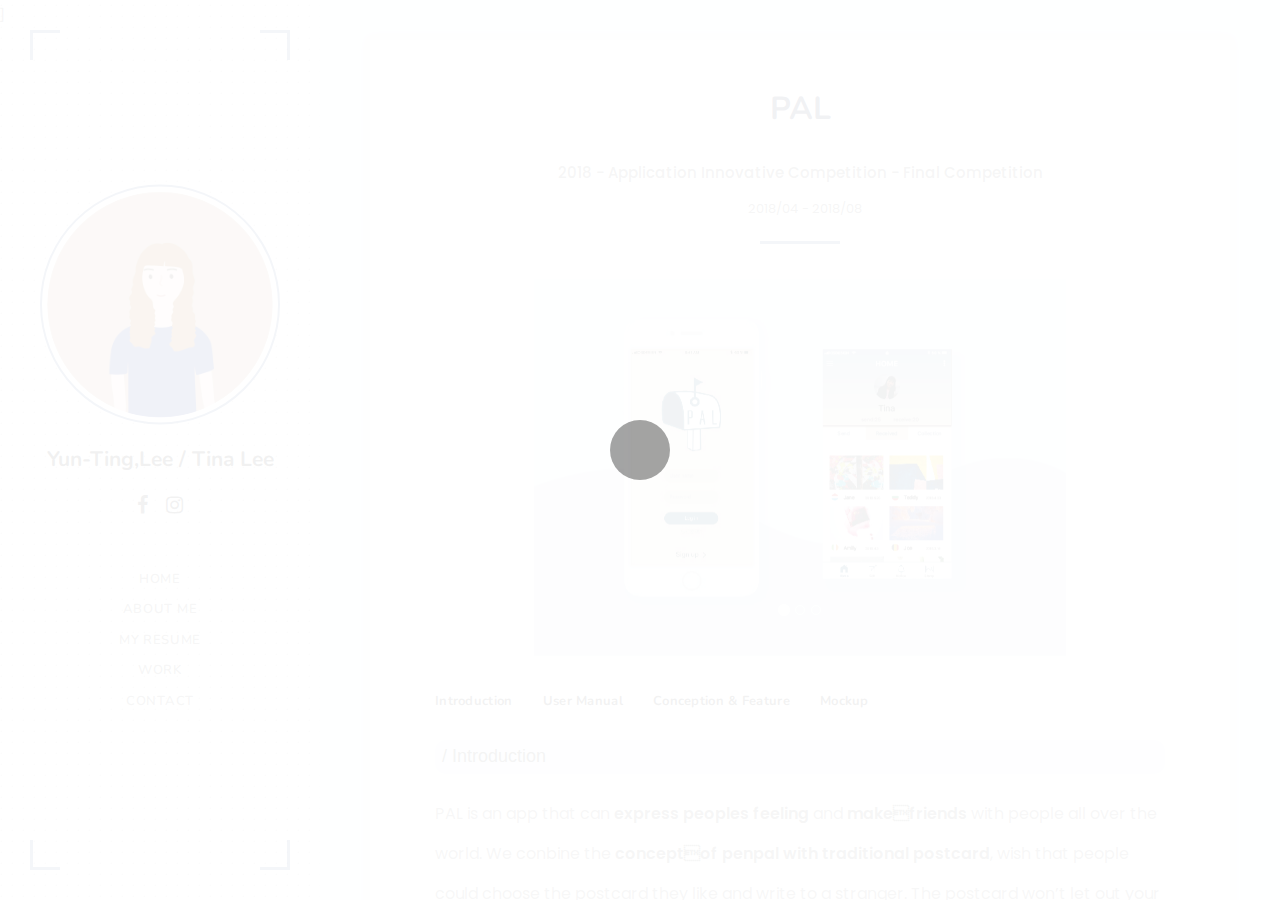
==== commit 51fafaa1: "commit2" ====
--- a/single-blog_2.html
+++ b/single-blog_2.html
@@ -11,7 +11,7 @@
 		<title>PAL</title>
 
 	    <!-- favicon -->
-	    <link id="favicon" rel="icon" type="image/png" href="assets/images/logo1.png">
+	    <link id="favicon" rel="icon" type="image/png" href="assets/images/資產 6.svg">
 
         <!-- Google Fonts-->
         <link rel="stylesheet" href="https://fonts.googleapis.com/css?family=Nunito:200,300,400,600,700,800,900%7CPoppins:300,400,500,600&display=swap">
@@ -104,7 +104,7 @@
 							<img src="assets/images/tina.PNG" alt="author">
 						</div>
 						<h2>
-							<span>李昀庭 / Tina Lee</span>
+							<span>Yun-Ting,Lee / Tina Lee</span>
 						</h2>
 						<div class="menu">
 							<div class="social-icons">
@@ -175,8 +175,8 @@
 	                                        <div class="entry-meta">
 	                                            <span class="byline"> 
 	                                            	<span class="author vcard">
-														<h4>2018 - App 移動創新競賽 - 決賽入圍</h4>
-	                                            		
+														<h4>2018 - Application Innovative Competition - Final Competition</h4>
+	                                            		<!-- <h4>2018 - App 移動創新競賽 - 決賽入圍</h4> -->
 	                                            	</span>
 	                                            </span>
 	                                            <span class="posted-on">
@@ -220,10 +220,10 @@
 													<div class="portfolio_sec">
 														<div class="portfolio">
 															<ul class="list-unstyled ul-filter">
-																<li data-filter=".content" >作品介紹</li>
-																<li data-filter=".coding">使用流程</li>
-																<li data-filter=".design">設計理念與特色</li>
-																<li data-filter=".logo">設計產出</li>
+																<li data-filter=".content" >Introduction</li>
+																<li data-filter=".coding">User Manual </li>
+																<li data-filter=".design">Conception & Feature</li>
+																<li data-filter=".logo">Mockup</li>
 															</ul>
 														</div>
 													
@@ -231,72 +231,102 @@
 				
 															<!--project 1 (Project popup)-->
 															<div class="introduction col-xs-12 col-sm-12 item grid-item content">
-																<h3 style="background-color: rgba(152, 195, 216, 0.3);padding: 7px;border-radius: 10px;">/ 作品介紹</h3> 
-																<p>PAL是一個專門<b>抒發心情</b>的平台，交友的目的及壓力， 結合<b>傳統筆友及明信片</b>的概念，希望人們可以透過挑選 喜歡的明信片、寫明信片、並且往國外無目的的寄送， 想抒發內心的心情又不用有壓力被認識的人知道。另外， 收到明信片的人也<b>不強制回復</b>，若選擇回覆則可以結交 到一位國外的朋友，甚至變成筆友。</p>
-																<h3 style="background-color: rgba(152, 195, 216, 0.3);padding: 7px;border-radius: 10px;">/ 擔任職位</h3> 
-																<p><b>UI/UX 介面設計，部分程式</b></p>
-																<p>我在這個專案當中負責 <b>App</b>的介面設計，
-																	並參與了<b>前端工程</b>的部分，
-																	在完成介面的設計產出後，
-																	將整理好的素材和介面規範，利用<b>Swift</b>刻出來，
-																	完成整個開發流程。
-											
+																<h3 style="background-color: rgba(152, 195, 216, 0.3);padding: 7px;border-radius: 10px;">/ Introduction</h3> 
+																<!-- <h3 style="background-color: rgba(152, 195, 216, 0.3);padding: 7px;border-radius: 10px;">/ 作品介紹</h3>  -->
+																<p>PAL is an app that can <b>express peoples feeling</b> and <b>makefriends</b> with people all over the world.
+																	 We conbine the <b>conceptof penpal with traditional postcard</b>, wish that people could
+																	choose the postcard they like and write to a stranger. The postcard won’t let out your personal information and theperson who recieved it can choose whether they want to response or not, if they response, they may become friends with each other.</p>
+																<!-- <p>PAL是一個專門<b>抒發心情</b>的平台，交友的目的及壓力， 結合<b>傳統筆友及明信片</b>的概念，希望人們可以透過挑選 喜歡的明信片、寫明信片、並且往國外無目的的寄送， 想抒發內心的心情又不用有壓力被認識的人知道。另外， 收到明信片的人也<b>不強制回復</b>，若選擇回覆則可以結交 到一位國外的朋友，甚至變成筆友。</p> -->
+																<h3 style="background-color: rgba(152, 195, 216, 0.3);padding: 7px;border-radius: 10px;">/ Position</h3> 
+																<p><b>UI/UX design/ Poster design/ Coding</b></p>
+																<p>In this project, I design the mockup and poster of the App,
+																	and participate in part of the<b>front-end coding</b>.
+																	After finishing the mockup, I arranged the design kit and some rules,
+																	and use<b>Swift</b> to develop it.
 																	</p>
+																	<!-- <p>我在這個專案當中負責 <b>App</b>的介面設計，
+																		並參與了<b>前端工程</b>的部分，
+																		在完成介面的設計產出後，
+																		將整理好的素材和介面規範，利用<b>Swift</b>刻出來，
+																		完成整個開發流程。
+												
+																		</p> -->
 															</div>
 															<div class="col-xs-12 col-sm-12 item grid-item coding">
 																<div class="img_content">
-																	<h3 style="background-color: rgba(152, 195, 216, 0.3);padding: 7px;border-radius: 10px;">/ 使用流程</h3>
-																		<img src="assets/images/status1.png" alt="" />
+																	<h3 style="background-color: rgba(152, 195, 216, 0.3);padding: 7px;border-radius: 10px;">/ User Manual </h3>
+																		<img src="assets/images/pal_status2.png" alt="" />
 																	
 																</div>
 															</div>
 				
 															<!--project 2 (Image Overlay)-->
 															<div class="introduction col-xs-12 col-sm-12 item grid-item design">
-																<h3 style="background-color: rgba(152, 195, 216, 0.3);padding: 7px;border-radius: 10px;">/ 設計理念</h3> 
-																<p style="margin-left: 20px;"><b style="font-size: 16px;">想要解決的問題：</b></p>
-																<p style="margin-left: 20px;">- 社交平台上過於廣泛的交友圈,無法暢快抒發心情</p>
+																<h3 style="background-color: rgba(152, 195, 216, 0.3);padding: 7px;border-radius: 10px;">/ Conception</h3> 
+																<p style="margin-left: 20px;"><b style="font-size: 16px;">What problem do we want to solve：</b></p>
+																<p style="margin-left: 20px;">- Complex social network and Interpersonal relationship.</p>
+																<p style="margin-left: 20px;">- Lack of individual privacy in some social media.</p>
+																<p style="margin-left: 20px;">- Pressure of replying to messages and emails.</p>
+															    <p style="margin-left: 20px;">- Lack of opportunity to make friends with people 
+																	from different countries.</p>
+																<!--<p style="margin-left: 20px;">- 社交平台上過於廣泛的交友圈,無法暢快抒發心情</p>
 																<p style="margin-left: 20px;">- 公開個資的網路世界缺乏隱私保障</p>
 																<p style="margin-left: 20px;">- 聊天時已讀跟回覆的時間壓力</p>
-																<p style="margin-left: 20px;">- 缺乏國際交流的機會,難以跨越的社交障礙</p>
-																<h3 style="background-color: rgba(152, 195, 216, 0.3);padding: 7px;border-radius: 10px;">/ 構想與特色</h3> 
-																<p style="margin-left: 20px;">- 設計獨一無二的電子明信片</p>
-																<p style="margin-left: 20px;">- 交友無國界，結交來自各地的筆友</p>
-																<p style="margin-left: 20px;">- 隱私有保障,談心更暢快</p>
-																<p style="margin-left: 20px;">- 已讀無壓力,回覆看心情</p>
+																<p style="margin-left: 20px;">- 缺乏國際交流的機會,難以跨越的社交障礙</p> -->
+																<h3 style="background-color: rgba(152, 195, 216, 0.3);padding: 7px;border-radius: 10px;">/ Conception and Feature</h3> 
+																<p style="margin-left: 20px;">- To design an unique postcard.</p>
+																<p style="margin-left: 20px;">- To have penpal with people globaly.</p>
+																<p style="margin-left: 20px;">- Protect privacy of individual.</p>
+																<p style="margin-left: 20px;">- No pressure to reply messages from people.</p>
 															</div>
 															<div class="col-xs-12 col-sm-12 item grid-item align center logo"style="left:center">
-																<h3 style="background-color: rgba(152, 195, 216, 0.3);padding: 7px;border-radius: 10px;">/ 設計產出</h3> 
+																<h3 style="background-color: rgba(152, 195, 216, 0.3);padding: 7px;border-radius: 10px;">/ Mockup</h3> 
 									
 																
 															
-																  <h3 style="text-align: center;color: rgb(42, 54, 95);margin-top: 40px;">編輯頁面</h3>
+																  <h3 style="text-align: center;color: rgb(42, 54, 95);margin-top: 40px;">Edit pages</h3>
 																  <img src="./assets/images/pal5-100.jpg"style="width:70%;height:70%;margin-right:auto;margin-bottom:30px;margin-left:auto;"alt="">
-																  <p style="width:70%;height:70%;margin-right:auto;margin-bottom:30px;margin-left:auto;">此四頁為<b>編輯頁面</b>，編輯要寄給別人的明信片， 第一是<b>選擇明信片的背景</b>，第二是<b>編輯文字</b>， 第三是<b>選擇郵票</b>，最後則是做<b>整體預覽</b>， 看到明信片完整的樣子.</p>
-																  <h3 style="text-align: center; margin-top: 40px;color: rgb(42, 54, 95);">主頁，收件和郵票搜集頁面</h3>
+																  <p style="width:70%;height:70%;margin-right:auto;margin-bottom:30px;margin-left:auto;">These four pages are the <b>procedure of editing the posrcard</b>. First, you can <b>choose 
+																	the background of the postcard.</b> Second, you
+																	can <b>add words and choose your font style.</b>Third, you can <b>select a stamp</b> and last, you
+																	can <b>preview the postcard</b> before sending it.</p>
+																  <h3 style="text-align: center; margin-top: 40px;color: rgb(42, 54, 95);">Main page, received page and collection page</h3>
+																  <!-- <p style="width:70%;height:70%;margin-right:auto;margin-bottom:30px;margin-left:auto;">此四頁為<b>編輯頁面</b>，編輯要寄給別人的明信片， 第一是<b>選擇明信片的背景</b>，第二是<b>編輯文字</b>， 第三是<b>選擇郵票</b>，最後則是做<b>整體預覽</b>， 看到明信片完整的樣子.</p>
+																  <h3 style="text-align: center; margin-top: 40px;color: rgb(42, 54, 95);">主頁，收件和郵票搜集頁面</h3> -->
 																<img src="./assets/images/pal4-100.jpg"style="width:70%;height:70%;margin-right:auto;margin-bottom:30px;margin-left:auto;"alt="">
-																<p style="width:70%;height:70%;margin-right:auto;margin-left:auto;" >第一張為主頁，裡面可以看到<b>最近傳送的，最近收到的和有按下收藏</b>的明信片。</p>
+																<p style="width:70%;height:70%;margin-right:auto;margin-left:auto;" >The first one is the Main page, you can see the postcards which are <b>sent recently, received recently and collected.</b></p>
+																<p style="width:70%;height:70%;margin-right:auto;margin-left:auto;" >The second one is the page after you open the postcard，the introduction on it <b>won't show many personal information</b>, you can see more details after adding friends to <b>protect individual privacy</b>.</p>
+																<p style="width:70%;height:70%;margin-right:auto;margin-bottom:30px;margin-left:auto;" >The third one is the page that shows the <b>collection of stamps</b>, if you really like the stamp you received from your postcard, you can collect it and use it the next time.</p>
+																<!-- <p style="width:70%;height:70%;margin-right:auto;margin-left:auto;" >第一張為主頁，裡面可以看到<b>最近傳送的，最近收到的和有按下收藏</b>的明信片。</p>
 																<p style="width:70%;height:70%;margin-right:auto;margin-left:auto;" >第二張是收到明信片後打開的頁面，明信片個個人簡介並<b>不會顯示太多個人資料</b>，如果新增為朋友，就可以看到更多詳細內容，<b>保障個人隱私</b>。</p>
-																<p style="width:70%;height:70%;margin-right:auto;margin-bottom:30px;margin-left:auto;" >第三張是<b>收集郵票</b>的頁面，如果在收到明信片後很喜歡上面的郵票，就可以將它收藏起來，下次寄送時就可以使用。</p>
+																<p style="width:70%;height:70%;margin-right:auto;margin-bottom:30px;margin-left:auto;" >第三張是<b>收集郵票</b>的頁面，如果在收到明信片後很喜歡上面的郵票，就可以將它收藏起來，下次寄送時就可以使用。</p> -->
 															</div>
 															<div class="col-xs-12 col-sm-12 item grid-item sound---cloud logo">
-																<h3 style="background-color: rgba(152, 195, 216, 0.3);padding: 7px;border-radius: 10px;">/ 海報產出</h3>
+																<h3 style="background-color: rgba(152, 195, 216, 0.3);padding: 7px;border-radius: 10px;">/ Poster</h3>
 																 <img src="./assets/images/工作區域 1-100.jpg"style="margin:auto;width:50%;height:50%" alt="">
 															</div>
 				
 															<!--project 5 (Sound Cloud)-->
 															<div class="col-xs-12 col-sm-12 item grid-item sound---cloud logo">
-																<h3 style="background-color: rgba(152, 195, 216, 0.3);padding: 7px;border-radius: 10px;">/ 遇到的困難與解決方法</h3>
-																 <p>這是我第一次設計app的介面和接觸swift，在畫介面實許多設計規範都不了解，像是文字的大小，icon的一致性...等，也沒有考慮過使用者操作起來是否順利，也沒有畫UI flow。所以我們時常因為沒有思考周全而在打程式的時候回來大改頁面，浪費了許多時間。</p>
-																 <p><b>解決方法：</b>後來我們上網查了許多資料，看了ios的design kit還有許多專業設計師的分享，重新畫了mockup，也簡單的列出了function map，讓我們使用流程順利。</p>
+																<h3 style="background-color: rgba(152, 195, 216, 0.3);padding: 7px;border-radius: 10px;">/ Difficulties and Solutions</h3>
+																 <p>This was my first time to know more about UI/UX and swift, so I didn't know any about system design, like the rules of wording and icon.
+																	 Besides, we didn't draw the UI flow and think of the user experience, so we spent a lot of time revising when we were developing.
+																 </p>
+																 <p><b>Solutions：</b>We search for all kinds of information about design, like IOS design kit and sharings of many
+																famous designers and design our mockup again. Also, we tried to draw our functional map and UI flow to make sure our user manual is smoothly.</p>
+																 <!-- <p>這是我第一次設計app的介面和接觸swift，在畫介面實許多設計規範都不了解，像是文字的大小，icon的一致性...等，也沒有考慮過使用者操作起來是否順利，也沒有畫UI flow。所以我們時常因為沒有思考周全而在打程式的時候回來大改頁面，浪費了許多時間。</p>
+																 <p><b>解決方法：</b>後來我們上網查了許多資料，看了ios的design kit還有許多專業設計師的分享，重新畫了mockup，也簡單的列出了function map，讓我們使用流程順利。</p> -->
 																 <img src="./assets/images/palui-100.jpg"style="margin:auto;width:50%;height:50%" alt="">
 															</div>
 				
 															<!--project 6 (open url)-->
 															<div class="col-xs-12 col-sm-12 item grid-item logo">
-																<h3 style="background-color: rgba(152, 195, 216, 0.3);padding: 7px;border-radius: 10px;">/ 自我審視與改善</h3> 
+																<h3 style="background-color: rgba(152, 195, 216, 0.3);padding: 7px;border-radius: 10px;">/ Self-examination and Improvements</h3> 
+																<p>This is my first time to design phone interface, without tools like Figma and Sketch, I use Photoshop to finish the design.</p>
+																<p>Now I am trying to redesign it with sketch, to adjust the size of the button and wording, also the color of all the App.</p>
+																<!-- <h3 style="background-color: rgba(152, 195, 216, 0.3);padding: 7px;border-radius: 10px;">/ 自我審視與改善</h3> 
 																<p>由於這是我第一次畫app的介面，在還沒有買Sketch的狀況下，我們是利用ps去完成這些介面的。</p>
-																<p>畫面並不精細，甚至有些粗糙，按鈕跟字的大小都需要調整，配色方面也需要改一下，現在我正試著用Sketch去重新設計這個app。</p>
+																<p>畫面並不精細，甚至有些粗糙，按鈕跟字的大小都需要調整，配色方面也需要改一下，現在我正試著用Sketch去重新設計這個app。</p> -->
 															</div>
 				
 														</div>
--- a/assets/css/style.css
+++ b/assets/css/style.css
@@ -111,7 +111,7 @@
 b, strong, label {
     font-weight: 600;
     font-size: 18px;
-    color: #6d6d6d;
+    color: #474747;
 }
 
 .full-height {
@@ -168,7 +168,7 @@
     scrollbar-width: thin;
 }
 
-section.pt-page .scroll___content {
+ .scroll___content {
     padding: 30px 0;
 }
 
@@ -1492,7 +1492,7 @@
     letter-spacing: 0.3px;
     margin-top: 10px;
     margin-right: 15px;
-    margin-left: 15px;
+    margin-left: 5px;
     -webkit-transition: all 0.3s ease-in-out;
     transition: all 0.3s ease-in-out;
     min-width: 140px;
@@ -1893,6 +1893,7 @@
 .modal.in .modal-dialog {
     position: relative;
     width: 600px;
+    
     margin: 15% auto;
    
 }
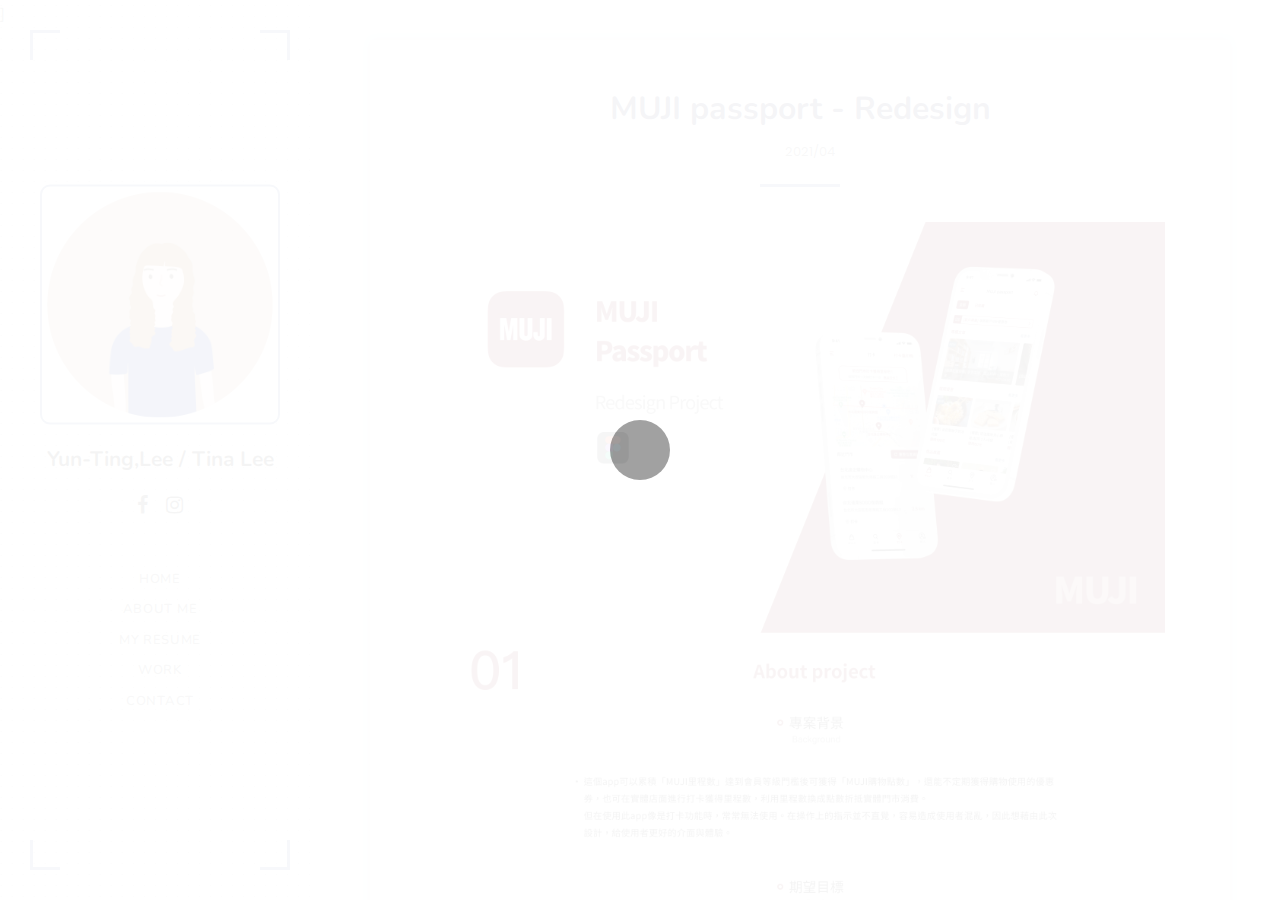
==== commit 43dbc7be: "change 2" ====
--- a/single-blog_2.html
+++ b/single-blog_2.html
@@ -170,17 +170,17 @@
 	                                            <a href="#">Media</a>
 	                                        </div> -->
 
-	                                        <h2 class="entry-title">PAL</h2>
+	                                        <h2 class="entry-title">MUJI passport - Redesign</h2>
 	                                        
 	                                        <div class="entry-meta">
 	                                            <span class="byline"> 
 	                                            	<span class="author vcard">
-														<h4>2018 - Application Innovative Competition - Final Competition</h4>
+														<!-- <h4>2018 - Application Innovative Competition - Final Competition</h4> -->
 	                                            		<!-- <h4>2018 - App 移動創新競賽 - 決賽入圍</h4> -->
 	                                            	</span>
 	                                            </span>
 	                                            <span class="posted-on">
-	                                            	<a href="#">2018/04 - 2018/08</a>
+	                                            	<a href="#">2021/04</a>
 	                                            </span>
 	                                        </div>
 	                                        <!-- .entry-meta -->
@@ -189,7 +189,7 @@
 	                                    <!-- .entry-header -->
 
 	                                    <div class="entry-content" >
-											<div id="carouselExampleIndicators" class="carousel slide" data-ride="carousel"style="width:70%;height:70%;margin-right:auto;margin-bottom:30px;margin-left:auto;">
+											<!-- <div id="carouselExampleIndicators" class="carousel slide" data-ride="carousel"style="width:70%;height:70%;margin-right:auto;margin-bottom:30px;margin-left:auto;">
 												<ol class="carousel-indicators">
 												  <li data-target="#carouselExampleIndicators" data-slide-to="0" class="active"></li>
 												  <li data-target="#carouselExampleIndicators" data-slide-to="1"></li>
@@ -214,36 +214,49 @@
 												  <span class="carousel-control-next-icon" aria-hidden="true"></span>
 												  <span class="sr-only">Next</span>
 												</a>
-											  </div>
+											  </div> -->
 											<div class="sec__content">
-												<div class="container">
+												<div class="container"style="background-color: #f1f1f1;">
 													<div class="portfolio_sec">
 														<div class="portfolio">
-															<ul class="list-unstyled ul-filter">
+															<!-- <ul class="list-unstyled ul-filter">
 																<li data-filter=".content" >Introduction</li>
 																<li data-filter=".coding">User Manual </li>
 																<li data-filter=".design">Conception & Feature</li>
 																<li data-filter=".logo">Mockup</li>
-															</ul>
+															</ul> -->
 														</div>
 													
 														<div class="row grid portfolio">
 				
 															<!--project 1 (Project popup)-->
 															<div class="introduction col-xs-12 col-sm-12 item grid-item content">
-																<h3 style="background-color: rgba(152, 195, 216, 0.3);padding: 7px;border-radius: 10px;">/ Introduction</h3> 
+																<img src="./assets/images/Muji_Behance/0.png"margin:auto;margin-bottom:50px; alt="">
+																<img src="./assets/images/Muji_Behance/1.png"margin:auto;margin-bottom:50px; alt="">
+																<img src="./assets/images/Muji_Behance/2.png"margin:auto;margin-bottom:50px; alt="">
+																<img src="./assets/images/Muji_Behance/3.png"margin:auto;margin-bottom:50px; alt="">
+																<img src="./assets/images//Muji_Behance/4.png"margin:auto;margin-bottom:50px; alt="">
+																<img src="./assets/images/Muji_Behance/5.png"margin:auto;margin-bottom:50px; alt="">
+
+																<img src="./assets/images/Muji_Behance/6.png"margin:auto;margin-bottom:50px; alt="">
+																<img src="./assets/images/Muji_Behance/7.png"margin:auto;margin-bottom:50px; alt="">
+																<img src="./assets/images/Muji_Behance/8.png"margin:auto;margin-bottom:50px; alt="">
+																<img src="./assets/images/Muji_Behance/10.png"margin:auto;margin-bottom:50px; alt="">
+																<img src="./assets/images/Muji_Behance/11.png"margin:auto;margin-bottom:50px; alt="">
+															
+																<!-- <h3 style="background-color: rgba(152, 195, 216, 0.3);padding: 7px;border-radius: 10px;">/ Introduction</h3>  -->
 																<!-- <h3 style="background-color: rgba(152, 195, 216, 0.3);padding: 7px;border-radius: 10px;">/ 作品介紹</h3>  -->
-																<p>PAL is an app that can <b>express peoples feeling</b> and <b>makefriends</b> with people all over the world.
+																<!-- <p>PAL is an app that can <b>express peoples feeling</b> and <b>makefriends</b> with people all over the world.
 																	 We conbine the <b>conceptof penpal with traditional postcard</b>, wish that people could
-																	choose the postcard they like and write to a stranger. The postcard won’t let out your personal information and theperson who recieved it can choose whether they want to response or not, if they response, they may become friends with each other.</p>
+																	choose the postcard they like and write to a stranger. The postcard won’t let out your personal information and theperson who recieved it can choose whether they want to response or not, if they response, they may become friends with each other.</p> -->
 																<!-- <p>PAL是一個專門<b>抒發心情</b>的平台，交友的目的及壓力， 結合<b>傳統筆友及明信片</b>的概念，希望人們可以透過挑選 喜歡的明信片、寫明信片、並且往國外無目的的寄送， 想抒發內心的心情又不用有壓力被認識的人知道。另外， 收到明信片的人也<b>不強制回復</b>，若選擇回覆則可以結交 到一位國外的朋友，甚至變成筆友。</p> -->
-																<h3 style="background-color: rgba(152, 195, 216, 0.3);padding: 7px;border-radius: 10px;">/ Position</h3> 
+																<!-- <h3 style="background-color: rgba(152, 195, 216, 0.3);padding: 7px;border-radius: 10px;">/ Position</h3> 
 																<p><b>UI/UX design/ Poster design/ Coding</b></p>
 																<p>In this project, I design the mockup and poster of the App,
 																	and participate in part of the<b>front-end coding</b>.
 																	After finishing the mockup, I arranged the design kit and some rules,
 																	and use<b>Swift</b> to develop it.
-																	</p>
+																	</p> -->
 																	<!-- <p>我在這個專案當中負責 <b>App</b>的介面設計，
 																		並參與了<b>前端工程</b>的部分，
 																		在完成介面的設計產出後，
@@ -252,16 +265,16 @@
 												
 																		</p> -->
 															</div>
-															<div class="col-xs-12 col-sm-12 item grid-item coding">
+															<!-- <div class="col-xs-12 col-sm-12 item grid-item coding">
 																<div class="img_content">
 																	<h3 style="background-color: rgba(152, 195, 216, 0.3);padding: 7px;border-radius: 10px;">/ User Manual </h3>
 																		<img src="assets/images/pal_status2.png" alt="" />
 																	
 																</div>
-															</div>
+															</div> -->
 				
 															<!--project 2 (Image Overlay)-->
-															<div class="introduction col-xs-12 col-sm-12 item grid-item design">
+															<!-- <div class="introduction col-xs-12 col-sm-12 item grid-item design">
 																<h3 style="background-color: rgba(152, 195, 216, 0.3);padding: 7px;border-radius: 10px;">/ Conception</h3> 
 																<p style="margin-left: 20px;"><b style="font-size: 16px;">What problem do we want to solve：</b></p>
 																<p style="margin-left: 20px;">- Complex social network and Interpersonal relationship.</p>
@@ -269,17 +282,17 @@
 																<p style="margin-left: 20px;">- Pressure of replying to messages and emails.</p>
 															    <p style="margin-left: 20px;">- Lack of opportunity to make friends with people 
 																	from different countries.</p>
-																<!--<p style="margin-left: 20px;">- 社交平台上過於廣泛的交友圈,無法暢快抒發心情</p>
+																<p style="margin-left: 20px;">- 社交平台上過於廣泛的交友圈,無法暢快抒發心情</p>
 																<p style="margin-left: 20px;">- 公開個資的網路世界缺乏隱私保障</p>
 																<p style="margin-left: 20px;">- 聊天時已讀跟回覆的時間壓力</p>
-																<p style="margin-left: 20px;">- 缺乏國際交流的機會,難以跨越的社交障礙</p> -->
+																<p style="margin-left: 20px;">- 缺乏國際交流的機會,難以跨越的社交障礙</p>
 																<h3 style="background-color: rgba(152, 195, 216, 0.3);padding: 7px;border-radius: 10px;">/ Conception and Feature</h3> 
 																<p style="margin-left: 20px;">- To design an unique postcard.</p>
 																<p style="margin-left: 20px;">- To have penpal with people globaly.</p>
 																<p style="margin-left: 20px;">- Protect privacy of individual.</p>
 																<p style="margin-left: 20px;">- No pressure to reply messages from people.</p>
-															</div>
-															<div class="col-xs-12 col-sm-12 item grid-item align center logo"style="left:center">
+															</div> -->
+															<!-- <div class="col-xs-12 col-sm-12 item grid-item align center logo"style="left:center">
 																<h3 style="background-color: rgba(152, 195, 216, 0.3);padding: 7px;border-radius: 10px;">/ Mockup</h3> 
 									
 																
@@ -291,43 +304,43 @@
 																	can <b>add words and choose your font style.</b>Third, you can <b>select a stamp</b> and last, you
 																	can <b>preview the postcard</b> before sending it.</p>
 																  <h3 style="text-align: center; margin-top: 40px;color: rgb(42, 54, 95);">Main page, received page and collection page</h3>
-																  <!-- <p style="width:70%;height:70%;margin-right:auto;margin-bottom:30px;margin-left:auto;">此四頁為<b>編輯頁面</b>，編輯要寄給別人的明信片， 第一是<b>選擇明信片的背景</b>，第二是<b>編輯文字</b>， 第三是<b>選擇郵票</b>，最後則是做<b>整體預覽</b>， 看到明信片完整的樣子.</p>
-																  <h3 style="text-align: center; margin-top: 40px;color: rgb(42, 54, 95);">主頁，收件和郵票搜集頁面</h3> -->
+																  <p style="width:70%;height:70%;margin-right:auto;margin-bottom:30px;margin-left:auto;">此四頁為<b>編輯頁面</b>，編輯要寄給別人的明信片， 第一是<b>選擇明信片的背景</b>，第二是<b>編輯文字</b>， 第三是<b>選擇郵票</b>，最後則是做<b>整體預覽</b>， 看到明信片完整的樣子.</p>
+																  <h3 style="text-align: center; margin-top: 40px;color: rgb(42, 54, 95);">主頁，收件和郵票搜集頁面</h3>
 																<img src="./assets/images/pal4-100.jpg"style="width:70%;height:70%;margin-right:auto;margin-bottom:30px;margin-left:auto;"alt="">
 																<p style="width:70%;height:70%;margin-right:auto;margin-left:auto;" >The first one is the Main page, you can see the postcards which are <b>sent recently, received recently and collected.</b></p>
 																<p style="width:70%;height:70%;margin-right:auto;margin-left:auto;" >The second one is the page after you open the postcard，the introduction on it <b>won't show many personal information</b>, you can see more details after adding friends to <b>protect individual privacy</b>.</p>
 																<p style="width:70%;height:70%;margin-right:auto;margin-bottom:30px;margin-left:auto;" >The third one is the page that shows the <b>collection of stamps</b>, if you really like the stamp you received from your postcard, you can collect it and use it the next time.</p>
-																<!-- <p style="width:70%;height:70%;margin-right:auto;margin-left:auto;" >第一張為主頁，裡面可以看到<b>最近傳送的，最近收到的和有按下收藏</b>的明信片。</p>
+																<p style="width:70%;height:70%;margin-right:auto;margin-left:auto;" >第一張為主頁，裡面可以看到<b>最近傳送的，最近收到的和有按下收藏</b>的明信片。</p>
 																<p style="width:70%;height:70%;margin-right:auto;margin-left:auto;" >第二張是收到明信片後打開的頁面，明信片個個人簡介並<b>不會顯示太多個人資料</b>，如果新增為朋友，就可以看到更多詳細內容，<b>保障個人隱私</b>。</p>
-																<p style="width:70%;height:70%;margin-right:auto;margin-bottom:30px;margin-left:auto;" >第三張是<b>收集郵票</b>的頁面，如果在收到明信片後很喜歡上面的郵票，就可以將它收藏起來，下次寄送時就可以使用。</p> -->
+																<p style="width:70%;height:70%;margin-right:auto;margin-bottom:30px;margin-left:auto;" >第三張是<b>收集郵票</b>的頁面，如果在收到明信片後很喜歡上面的郵票，就可以將它收藏起來，下次寄送時就可以使用。</p>
 															</div>
 															<div class="col-xs-12 col-sm-12 item grid-item sound---cloud logo">
 																<h3 style="background-color: rgba(152, 195, 216, 0.3);padding: 7px;border-radius: 10px;">/ Poster</h3>
 																 <img src="./assets/images/工作區域 1-100.jpg"style="margin:auto;width:50%;height:50%" alt="">
-															</div>
+															</div> -->
 				
 															<!--project 5 (Sound Cloud)-->
-															<div class="col-xs-12 col-sm-12 item grid-item sound---cloud logo">
+															<!-- <div class="col-xs-12 col-sm-12 item grid-item sound---cloud logo">
 																<h3 style="background-color: rgba(152, 195, 216, 0.3);padding: 7px;border-radius: 10px;">/ Difficulties and Solutions</h3>
 																 <p>This was my first time to know more about UI/UX and swift, so I didn't know any about system design, like the rules of wording and icon.
 																	 Besides, we didn't draw the UI flow and think of the user experience, so we spent a lot of time revising when we were developing.
 																 </p>
 																 <p><b>Solutions：</b>We search for all kinds of information about design, like IOS design kit and sharings of many
 																famous designers and design our mockup again. Also, we tried to draw our functional map and UI flow to make sure our user manual is smoothly.</p>
-																 <!-- <p>這是我第一次設計app的介面和接觸swift，在畫介面實許多設計規範都不了解，像是文字的大小，icon的一致性...等，也沒有考慮過使用者操作起來是否順利，也沒有畫UI flow。所以我們時常因為沒有思考周全而在打程式的時候回來大改頁面，浪費了許多時間。</p>
-																 <p><b>解決方法：</b>後來我們上網查了許多資料，看了ios的design kit還有許多專業設計師的分享，重新畫了mockup，也簡單的列出了function map，讓我們使用流程順利。</p> -->
+																 <p>這是我第一次設計app的介面和接觸swift，在畫介面實許多設計規範都不了解，像是文字的大小，icon的一致性...等，也沒有考慮過使用者操作起來是否順利，也沒有畫UI flow。所以我們時常因為沒有思考周全而在打程式的時候回來大改頁面，浪費了許多時間。</p>
+																 <p><b>解決方法：</b>後來我們上網查了許多資料，看了ios的design kit還有許多專業設計師的分享，重新畫了mockup，也簡單的列出了function map，讓我們使用流程順利。</p>
 																 <img src="./assets/images/palui-100.jpg"style="margin:auto;width:50%;height:50%" alt="">
-															</div>
+															</div> -->
 				
 															<!--project 6 (open url)-->
-															<div class="col-xs-12 col-sm-12 item grid-item logo">
+															<!-- <div class="col-xs-12 col-sm-12 item grid-item logo">
 																<h3 style="background-color: rgba(152, 195, 216, 0.3);padding: 7px;border-radius: 10px;">/ Self-examination and Improvements</h3> 
 																<p>This is my first time to design phone interface, without tools like Figma and Sketch, I use Photoshop to finish the design.</p>
 																<p>Now I am trying to redesign it with sketch, to adjust the size of the button and wording, also the color of all the App.</p>
-																<!-- <h3 style="background-color: rgba(152, 195, 216, 0.3);padding: 7px;border-radius: 10px;">/ 自我審視與改善</h3> 
+																<h3 style="background-color: rgba(152, 195, 216, 0.3);padding: 7px;border-radius: 10px;">/ 自我審視與改善</h3> 
 																<p>由於這是我第一次畫app的介面，在還沒有買Sketch的狀況下，我們是利用ps去完成這些介面的。</p>
-																<p>畫面並不精細，甚至有些粗糙，按鈕跟字的大小都需要調整，配色方面也需要改一下，現在我正試著用Sketch去重新設計這個app。</p> -->
-															</div>
+																<p>畫面並不精細，甚至有些粗糙，按鈕跟字的大小都需要調整，配色方面也需要改一下，現在我正試著用Sketch去重新設計這個app。</p>
+															</div> -->
 				
 														</div>
 														<!--.row-->
--- a/assets/css/style.css
+++ b/assets/css/style.css
@@ -823,11 +823,13 @@
     display: inline-block;
     text-align: left;
     margin-top: 30px;
+   
 }
 
 .home_type .more_info .item {
     border-bottom: 1px dashed rgba(255, 255, 255, 0.29);
     padding: 15px 7px;
+    
 }
 
 .home_type .more_info .item:first-of-type {
@@ -865,11 +867,13 @@
     transition: all 0.3s ease-in-out;
     min-width: 140px;
     text-align: center;
+    border-radius: 10px;
 }
 
 .home_type .more_info a.bgColor:hover {
 	background-color: transparent;
     border-color: #202649;
+    border-radius: 10px;
     
 }
 .home_type .more_info a:hover{
@@ -966,7 +970,7 @@
 .profile img {
     max-height: 100%;
     border: 2px solid #44639c;
-    border-radius: 50%;
+    border-radius: 10px;
     padding: 5px;
     background-color: #fff;
 }
@@ -1160,7 +1164,7 @@
 .about .about__img {
     padding: 12px;
     background-color: #fff;
-    box-shadow: 0 0 10px rgba(0, 0, 0, 0.12);
+    /* box-shadow: 0 0 10px rgba(0, 0, 0, 0.12); */
 }
 
 .about p {
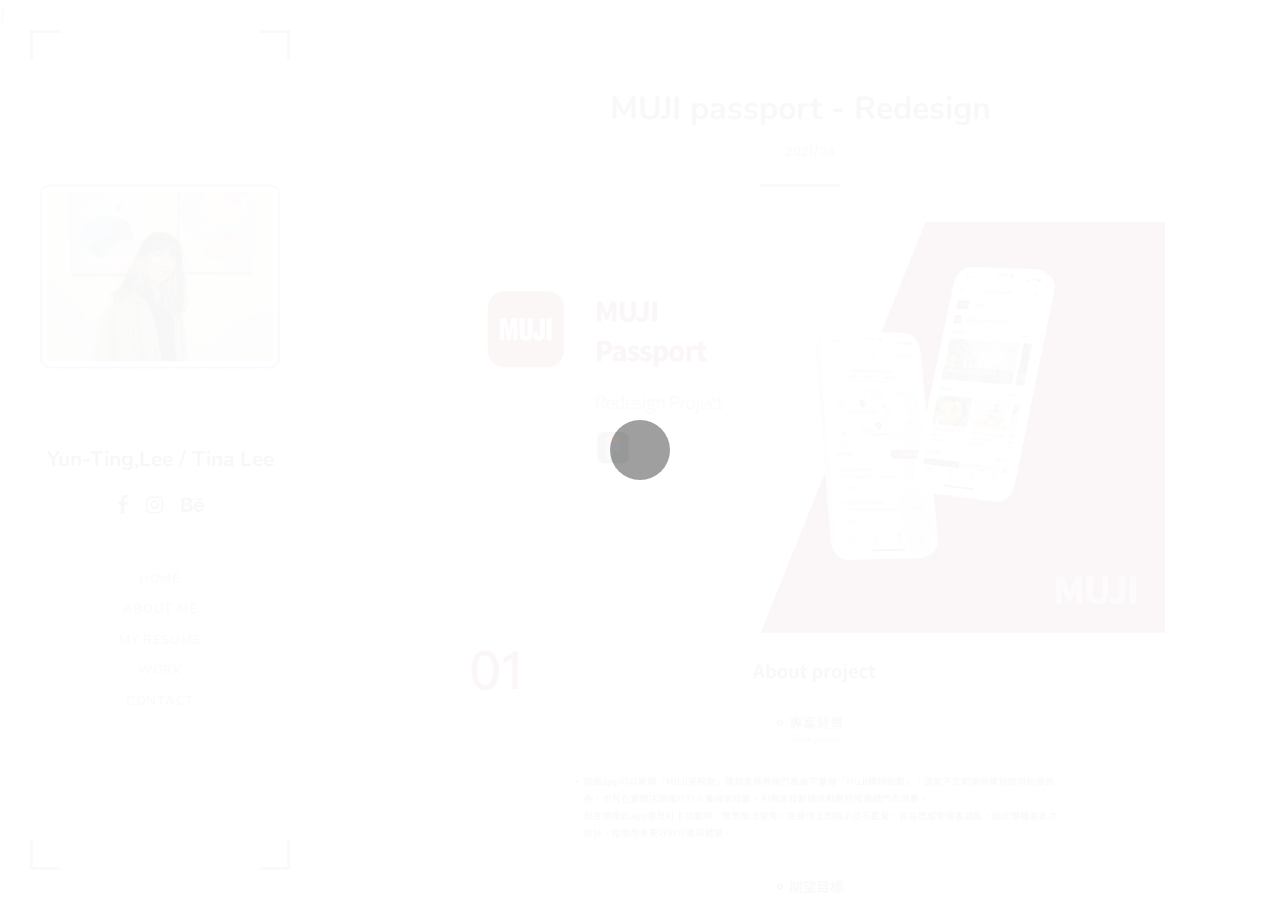
==== commit e0879607: "change3" ====
--- a/single-blog_2.html
+++ b/single-blog_2.html
@@ -101,7 +101,7 @@
 					</div>
 					<div class="intro-content">
 						<div class="profile">
-							<img src="assets/images/tina.PNG" alt="author">
+							<img src="assets/images/me_new.JPG" alt="author">
 						</div>
 						<h2>
 							<span>Yun-Ting,Lee / Tina Lee</span>
@@ -120,6 +120,7 @@
 								<a href="https://www.instagram.com/tinalee0620/">
 									<i class="fa fa-instagram"></i>
 								</a>
+								<a target="_blank" href="https://www.behance.net/tinalee0626a85"><i class="fa fa-behance"></i></a>
 								<!-- <a href="#">
 	                                    <i class="fa fa-vimeo"></i>
 	                                </a> -->
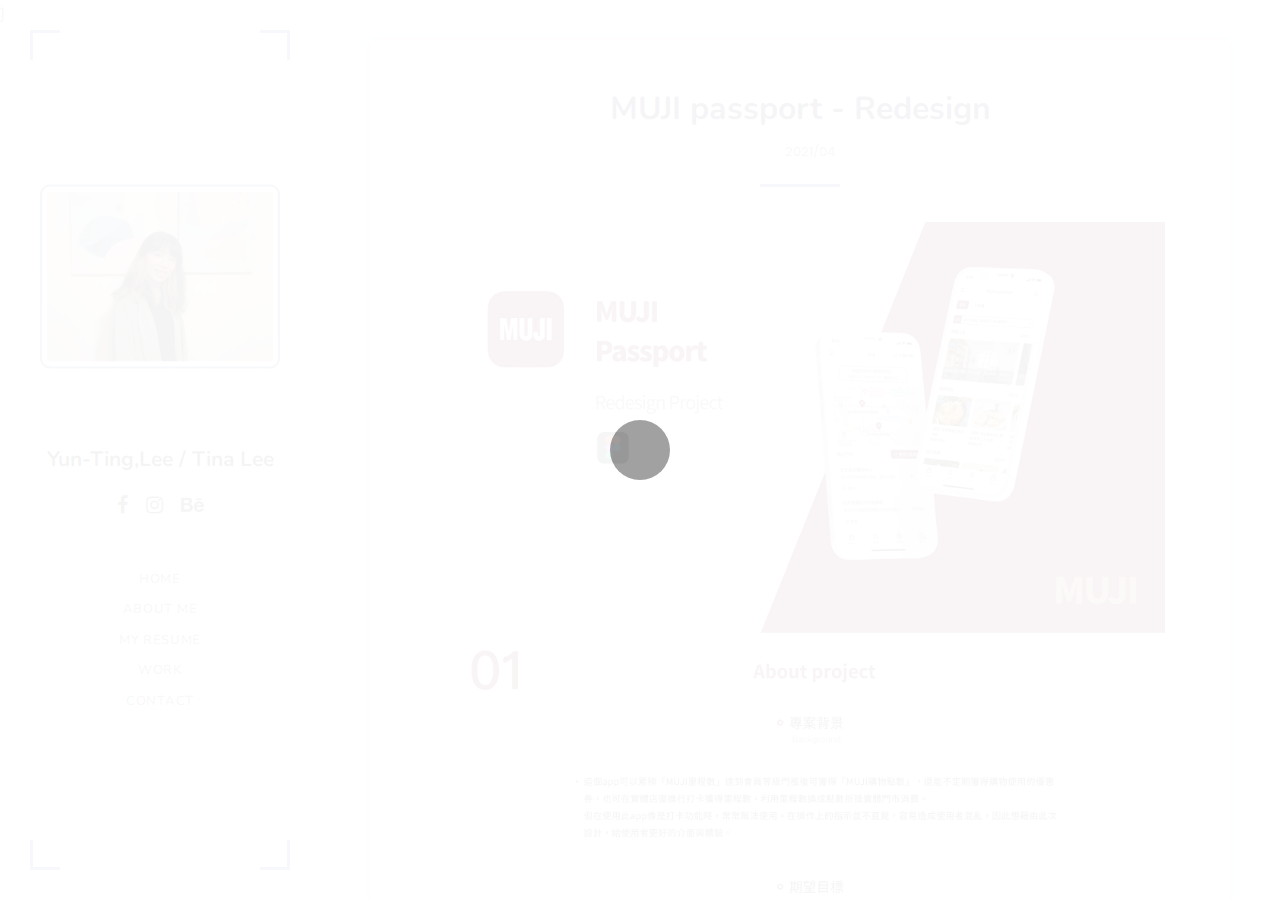
==== commit b7c9ef04: "change4" ====
--- a/single-blog_2.html
+++ b/single-blog_2.html
@@ -8,7 +8,7 @@
 		<meta name="viewport" content="width=device-width, initial-scale=1">
 
 		<!-- TITLE OF SITE -->
-		<title>PAL</title>
+		<title>MUJI passport - Redesign</title>
 
 	    <!-- favicon -->
 	    <link id="favicon" rel="icon" type="image/png" href="assets/images/資產 6.svg">
